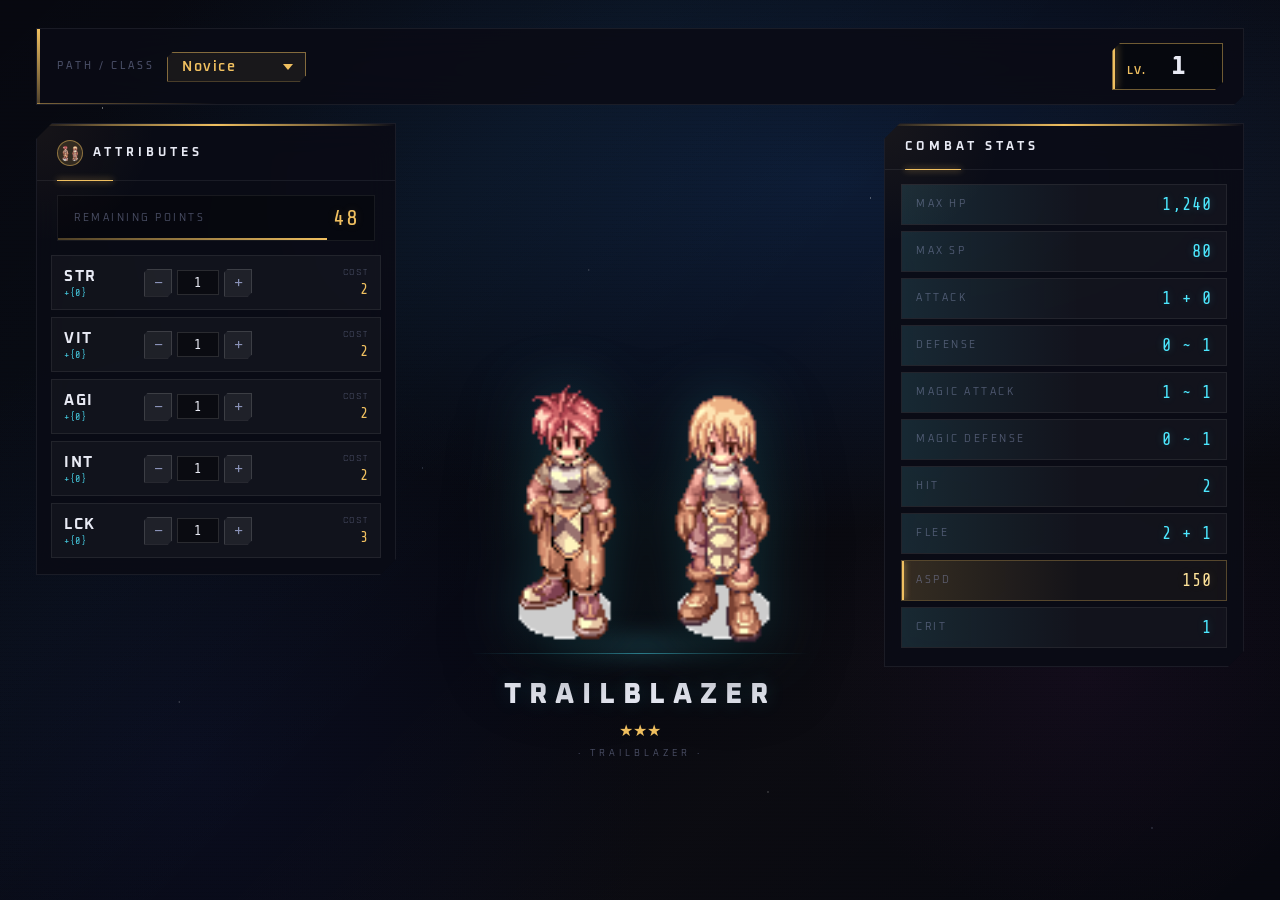
==== Frontend/index.html @ 7634be79 "Modify: improved design" ====
﻿<!DOCTYPE html>
<html lang="en">
<head>
    <meta charset="UTF-8">
    <meta name="viewport" content="width=device-width, initial-scale=1.0">
    <link rel="stylesheet" href="css/index.css">
    <script src="js/index.js"></script>
    <script src="js/bridge.js"></script>
    <script src="js/classSelect.js" defer></script>
    <title>Stat Calculator</title>
    <link rel="preconnect" href="https://fonts.googleapis.com">
    <link href="https://fonts.googleapis.com/css2?family=Oxanium:wght@300;400;500;600;700;800&family=Rajdhani:wght@400;500;600;700&family=Share+Tech+Mono&display=swap" rel="stylesheet">
</head>
<body>
    <div class="hsr-bg"></div>
    <div class="hsr-overlay"></div>
    <div class="app-container">

        <header class="hsr-header">
            <div class="job-info">
                <span class="label">PATH / CLASS</span>
                <select class="hsr-select">
                    <option>Novice</option>
                    <option>Swordsman</option>
                    <option>Magician</option>
                    <option>Archer</option>
                    <option>Acolyte</option>
                    <option>Merchant</option>
                    <option>Thief</option>
                </select>
            </div>
            <div class="level-badge">
                <span class="lv-text">Lv.</span>
                <input type="number" value="1" min="1" max="99" data-stat-input="BASELV" class="hsr-lv-input">
            </div>
        </header>

        <main class="content-grid">

            <section class="hsr-card attribute-panel">
                <div class="hsr-panel-header">
                    <img src="img/Novice.png" class="hsr-icon" />
                    <h3>Attributes</h3>
                </div>
                <div class="points-display">
                    <label>Remaining Points</label>
                    <span data-display="StatusPoints">48</span>
                </div>
                <div class="hsr-stat-list">
                    <div class="hsr-stat-row">
                        <div class="stat-info">
                            <span class="name">STR</span>
                            <span class="bonus" data-stat-bonus="STR">+{0}</span>
                        </div>
                        <div class="hsr-input-wrapper">
                            <button class="hsr-btn btn-minus" data-type="minus" data-stat="STR">−</button>
                            <input type="number" value="1" data-stat-input="STR">
                            <button class="hsr-btn btn-plus" data-type="plus"  data-stat="STR">+</button>
                        </div>
                        <div class="cost-tag">Cost <span data-display="NextStrCost">2</span></div>
                    </div>
                    <div class="hsr-stat-row">
                        <div class="stat-info">
                            <span class="name">VIT</span>
                            <span class="bonus" data-stat-bonus="DEF">+{0}</span>
                        </div>
                        <div class="hsr-input-wrapper">
                            <button class="hsr-btn btn-minus" data-type="minus" data-stat="VIT">−</button>
                            <input type="number" value="1" data-stat-input="VIT">
                            <button class="hsr-btn btn-plus" data-type="plus" data-stat="VIT">+</button>
                        </div>
                        <div class="cost-tag">Cost <span data-display="NextVitCost">2</span></div>
                    </div>
                    <div class="hsr-stat-row">
                        <div class="stat-info">
                            <span class="name">AGI</span>
                            <span class="bonus" data-stat-bonus="AGI">+{0}</span>
                        </div>
                        <div class="hsr-input-wrapper">
                            <button class="hsr-btn btn-minus" data-type="minus" data-stat="AGI">−</button>
                            <input type="number" value="1" data-stat-input="AGI">
                            <button class="hsr-btn btn-plus" data-type="plus" data-stat="AGI">+</button>
                        </div>
                        <div class="cost-tag">Cost <span data-display="NextAgiCost">2</span></div>
                    </div>
                    <div class="hsr-stat-row">
                        <div class="stat-info">
                            <span class="name">INT</span>
                            <span class="bonus" data-stat-bonus="INT">+{0}</span>
                        </div>
                        <div class="hsr-input-wrapper">
                            <button class="hsr-btn btn-minus" data-type="minus" data-stat="INT">−</button>
                            <input type="number" value="1" data-stat-input="INT">
                            <button class="hsr-btn btn-plus" data-type="plus" data-stat="INT">+</button>
                        </div>
                        <div class="cost-tag">Cost <span data-display="NextIntCost">2</span></div>
                    </div>
                    <div class="hsr-stat-row">
                        <div class="stat-info">
                            <span class="name">LCK</span>
                            <span class="bonus" data-stat-bonus="LCK">+{0}</span>
                        </div>
                        <div class="hsr-input-wrapper">
                            <button class="hsr-btn btn-minus" data-type="minus" data-stat="LUK">−</button>
                            <input type="number" value="1" data-stat-input="LUK">
                            <button class="hsr-btn btn-plus" data-type="plus" data-stat="LUK">+</button>
                        </div>
                        <div class="cost-tag">Cost <span data-display="NextLukCost">3</span></div>
                    </div>
                </div>
            </section>

            <section class="character-preview">
                <div class="sprite-container">
                    <img src="img/Novice.png" alt="Character Sprite" class="hsr-sprite">
                </div>
                <div class="character-name-plate">
                    <h2>Novice</h2>
                    <div class="rarity-stars">★★★</div>
                </div>
            </section>

            <section class="hsr-card stats-panel">
                <div class="hsr-panel-header">
                    <h3>Combat Stats</h3>
                </div>
                <div class="hsr-results-list">
                    <div class="hsr-res-item">
                        <span class="res-label">Max HP</span>
                        <span class="res-value" data-display="MaxHp">1,240</span>
                    </div>
                    <div class="hsr-res-item">
                        <span class="res-label">Max Sp</span>
                        <span class="res-value" data-display="MaxSp">80</span>
                    </div>
                    <div class="hsr-res-item">
                        <span class="res-label">Attack</span>
                        <span class="res-value" data-display="Atk">1 + 0</span>
                    </div>
                    <div class="hsr-res-item">
                        <span class="res-label">Defense</span>
                        <span class="res-value" data-display="Def">0 ~ 1</span>
                    </div>
                    <div class="hsr-res-item">
                        <span class="res-label">Magic Attack</span>
                        <span class="res-value" data-display="Matk">1 ~ 1</span>
                    </div>
                    <div class="hsr-res-item">
                        <span class="res-label">Magic Defense</span>
                        <span class="res-value" data-display="Mdef">0 ~ 1</span>
                    </div>
                    <div class="hsr-res-item">
                        <span class="res-label">Hit</span>
                        <span class="res-value" data-display="Hit">2</span>
                    </div>
                    <div class="hsr-res-item">
                        <span class="res-label">Flee</span>
                        <span class="res-value" data-display="Flee">2 + 1</span>
                    </div>
                    <div class="hsr-res-item highlight">
                        <span class="res-label">ASPD</span>
                        <span class="res-value" data-display="Aspd">150</span>
                    </div>
                    <div class="hsr-res-item">
                        <span class="res-label">CRIT</span>
                        <span class="res-value" data-display="Crit">1</span>
                    </div>
                </div>
            </section>

        </main>
    </div>

</body>
<!--<body>
    <div class="app-container">
        <header class="config-bar card">
            <div class="input-item">
                <label>Job</label>
                <select><option>Novice</option></select>
            </div>
            <div class="input-item">
                <label>Base Lv</label>
                <input type="number" value="1" class="small-input">
            </div>
            <div class="input-item">
                <label>Job Lv</label>
                <input type="number" value="1" class="small-input">
            </div>
            <div class="status-pill">Weight: 2030</div>
        </header>

        <main class="content-grid">
            <section class="card stat-section">
                <div class="section-header">
                    <h3>Attributes</h3>
                    <span class="points-remaining">Status Points: <strong data-display="StatusPoints">48</strong></span>
                </div>

                <div class="stat-list">
                    <div class="stat-control-row" data-stat-container="STR">
                        <div class="stat-label">
                            <span class="stat-name">STR</span>
                            <span class="job-bonus" data-stat-bonus="STR">+{0}</span>
                        </div>
                        <div class="stat-input-group">
                            <button class="btn-minus" data-type="minus" data-stat="STR">-</button>
                            <input type="number" value="1" data-stat-input="STR">
                            <button class="btn-plus" data-type="plus" data-stat="STR">+</button>
                        </div>
                        <div class="stat-cost">
                            <small>Next Cost</small>
                            <span data-stat-cost="STR" data-display="NextStrCost">2</span>
                        </div>
                    </div>
                </div>
                <div class="stat-list">
                    <div class="stat-control-row" data-stat-container="AGI">
                        <div class="stat-label">
                            <span class="stat-name">AGI</span>
                            <span class="job-bonus" data-stat-bonus="AGI">+{0}</span>
                        </div>
                        <div class="stat-input-group">
                            <button class="btn-minus" data-type="minus" data-stat="AGI">-</button>
                            <input type="number" value="1" data-stat-input="AGI">
                            <button class="btn-plus" data-type="plus" data-stat="AGI">+</button>
                        </div>
                        <div class="stat-cost">
                            <small>Next Cost</small>
                            <span data-stat-cost="AGI" data-display="NextAgiCost">2</span>
                        </div>
                    </div>
                </div>
                <div class="stat-list">
                    <div class="stat-control-row" data-stat-container="VIT">
                        <div class="stat-label">
                            <span class="stat-name">VIT</span>
                            <span class="job-bonus" data-stat-bonus="VIT">+{0}</span>
                        </div>
                        <div class="stat-input-group">
                            <button class="btn-minus" data-type="minus" data-stat="VIT">-</button>
                            <input type="number" value="1" data-stat-input="VIT">
                            <button class="btn-plus" data-type="plus" data-stat="VIT">+</button>
                        </div>
                        <div class="stat-cost">
                            <small>Next Cost</small>
                            <span data-stat-cost="VIT" data-display="NextVitCost">2</span>
                        </div>
                    </div>
                </div>
                <div class="stat-list">
                    <div class="stat-control-row" data-stat-container="INT">
                        <div class="stat-label">
                            <span class="stat-name">INT</span>
                            <span class="job-bonus" data-stat-bonus="INT">+{0}</span>
                        </div>
                        <div class="stat-input-group">
                            <button class="btn-minus" data-type="minus" data-stat="INT">-</button>
                            <input type="number" value="1" data-stat-input="INT">
                            <button class="btn-plus" data-type="plus" data-stat="INT">+</button>
                        </div>
                        <div class="stat-cost">
                            <small>Next Cost</small>
                            <span data-stat-cost="INT" data-display="NextIntCost">2</span>
                        </div>
                    </div>
                </div>
                <div class="stat-list">
                    <div class="stat-control-row" data-stat-container="DEX">
                        <div class="stat-label">
                            <span class="stat-name">DEX</span>
                            <span class="job-bonus" data-stat-bonus="DEX">+{0}</span>
                        </div>
                        <div class="stat-input-group">
                            <button class="btn-minus" data-type="minus" data-stat="DEX">-</button>
                            <input type="number" value="1" data-stat-input="DEX">
                            <button class="btn-plus" data-type="plus" data-stat="DEX">+</button>
                        </div>
                        <div class="stat-cost">
                            <small>Next Cost</small>
                            <span data-stat-cost="DEX" data-display="NextDexCost">2</span>
                        </div>
                    </div>
                </div>
                <div class="stat-list">
                    <div class="stat-control-row" data-stat-container="LUK">
                        <div class="stat-label">
                            <span class="stat-name">LUK</span>
                            <span class="job-bonus" data-stat-bonus="LUK">+{0}</span>
                        </div>
                        <div class="stat-input-group">
                            <button class="btn-minus" data-type="minus" data-stat="LUK">-</button>
                            <input type="number" value="1" data-stat-input="LUK">
                            <button class="btn-plus" data-type="plus" data-stat="LUK">+</button>
                        </div>
                        <div class="stat-cost">
                            <small>Next Cost</small>
                            <span data-stat-cost="LUK" data-display="NextLukCost">2</span>
                        </div>
                    </div>
                </div>
            </section>-->
<!--<section class="card">
    <h3>Buffs & Items</h3>
    <div class="buff-grid">
        <div class="input-group">
            <label>Blessing</label>
            <select><option>Level 10</option></select>
        </div>
        <div class="input-group">
            <label>Increase AGI</label>
            <select><option>None</option></select>
        </div>
    </div>
</section>-->
<!--<section class="card results-section">
                <h3>Calculated Combat Stats</h3>
                <div class="results-grid">
                    <div class="result-item"><span>Hp</span><strong data-display="MaxHp">1</strong></div>
                    <div class="result-item"><span>Sp</span><strong data-display="MaxSp">100</strong></div>
                    <div class="result-item"><span>ATK</span><strong data-display="Atk">1 + 0</strong></div>
                    <div class="result-item"><span>DEF</span><strong data-display="Def">0 + 1</strong></div>
                    <div class="result-item"><span>MATK</span><strong data-display="Matk">1 ~ 1</strong></div>
                    <div class="result-item"><span>MDEF</span><strong data-display="Mdef">0 + 1</strong></div>
                    <div class="result-item"><span>HIT</span><strong data-display="Hit">2</strong></div>
                    <div class="result-item"><span>FLEE</span><strong data-display="Flee">2 + 1</strong></div>
                    <div class="result-item"><span>CRIT</span><strong data-display="Crit">1</strong></div>
                    <div class="result-item highlight"><span>ASPD</span><strong data-display="Aspd">150</strong></div>
                    <div class="result-item"><span>Cast Reduc.</span><strong data-display="CastTime">0%</strong></div>
                    <div class="result-item"><span>P. Dodge</span><strong data-display="PerfectDodge">1.0</strong></div>
                </div>
                <div class="regen-info">
                    <p data-display="HpRegen">HP Regen: 1 per 6s</p>
                    <p data-display="SpRegen">SP Regen: 1 per 8s</p>
                </div>
            </section>
        </main>
    </div>
</body>-->
</html>
---- Frontend/css/index.css ----
﻿/*:root {
    --accent: #3b82f6;
    --bg: #f8fafc;
    --card-bg: #ffffff;
    --text-dark: #1e293b;
    --text-muted: #64748b;
    --border: #e2e8f0;
}

body {
    background-color: var(--bg);
    font-family: 'Inter', system-ui, sans-serif;
    color: var(--text-dark);
    margin: 0;
    padding: 24px;
}

.content-grid {
    display: grid;
    grid-template-columns: 350px 1fr 300px;*/ /* Three columns */
    /*gap: 20px;
    margin-top: 20px;
}

.card {
    background: var(--card-bg);
    border: 1px solid var(--border);
    border-radius: 12px;
    padding: 20px;
    box-shadow: 0 1px 3px rgba(0,0,0,0.1);
}*/

/* Stat Rows */
/*.stat-control-row {
    display: grid;
    grid-template-columns: 1fr 120px 60px;
    align-items: center;
    padding: 12px 0;
    border-bottom: 1px solid var(--border);
}

.stat-name {
    font-weight: 700;
    width: 40px;
    display: inline-block;
}

.job-bonus {
    color: var(--accent);
    font-size: 0.85rem;
    font-weight: 600;
}

.stat-input-group {
    display: flex;
    align-items: center;
    background: #f1f5f9;
    border-radius: 8px;
    padding: 4px;
}

.stat-input-group input {
    width: 40px;
    text-align: center;
    border: none;
    background: transparent;
    font-weight: 700;
}

.btn-plus, .btn-minus {
    background: white;
    border: 1px solid var(--border);
    border-radius: 4px;
    width: 24px;
    height: 24px;
    cursor: pointer;
    transition: all 0.2s;
}

.btn-plus:hover {
    background: var(--accent);
    color: white;
}*/

/* Result Items */
/*.results-grid {
    display: grid;
    grid-template-columns: 1fr 1fr;
    gap: 12px;
}

.result-item {
    display: flex;
    flex-direction: column;
    padding: 10px;
    background: #f8fafc;
    border-radius: 8px;
}

.result-item span {
    font-size: 0.75rem;
    color: var(--text-muted);
    text-transform: uppercase;
}

.result-item strong {
    font-size: 1.1rem;
}

.result-item.highlight {
    background: #eff6ff;
    border: 1px solid #bfdbfe;
}*/
/* ════════════════════════════════════════════════════════════
   HSR STAT CALCULATOR — style.css
   Fonts: Oxanium (display/headings) · Rajdhani (UI) · Share Tech Mono (numbers)
   Loaded via: fonts.googleapis.com
════════════════════════════════════════════════════════════ */

/* ── DESIGN TOKENS ─────────────────────────────────────────── */
:root {
    /* Brand palette */
    --gold: #f0c060;
    --gold-bright: #ffe49a;
    --gold-dim: rgba(240, 192, 96, 0.30);
    --gold-glow: rgba(240, 192, 96, 0.15);
    --gold-border: rgba(240, 192, 96, 0.50);
    --cyan: #4de8ff;
    --cyan-glow: rgba(77, 232, 255, 0.22);
    --cyan-dim: rgba(77, 232, 255, 0.10);
    --red: #ff4a5e;
    /* Backgrounds */
    --bg-void: #070810;
    --bg-deep: #0c0e18;
    --bg-panel: rgba(10, 12, 22, 0.90);
    --bg-row: rgba(255, 255, 255, 0.032);
    --bg-row-hover: rgba(240, 192, 96, 0.045);
    /* Borders */
    --border-faint: rgba(255, 255, 255, 0.07);
    --border-mid: rgba(255, 255, 255, 0.13);
    --border-gold: rgba(240, 192, 96, 0.45);
    --border-cyan: rgba(77, 232, 255, 0.25);
    /* Text */
    --text: #e8eaf4;
    --text-mid: #8a92b8;
    --text-dim: rgba(138, 146, 184, 0.50);
    /* Typography */
    --font-display: 'Oxanium', sans-serif;
    --font-ui: 'Rajdhani', sans-serif;
    --font-mono: 'Share Tech Mono', monospace;
}


/* ── RESET ──────────────────────────────────────────────────── */
*, *::before, *::after {
    box-sizing: border-box;
    margin: 0;
    padding: 0;
}

input[type="number"]::-webkit-inner-spin-button,
input[type="number"]::-webkit-outer-spin-button {
    -webkit-appearance: none;
}

input[type="number"] {
    -moz-appearance: textfield;
}

select {
    -webkit-appearance: none;
    appearance: none;
}


/* ── BODY ───────────────────────────────────────────────────── */
body {
    background: var(--bg-void);
    color: var(--text);
    font-family: var(--font-ui);
    font-size: 15px;
    height: 100vh;
    overflow: hidden;
    letter-spacing: 0.02em;
}


/* ════════════════════════════════════════════════════════════
   BACKGROUND SYSTEM
════════════════════════════════════════════════════════════ */

/* Main space-nebula backdrop */
.hsr-bg {
    position: fixed;
    inset: 0;
    z-index: -2;
    background: radial-gradient(ellipse 90% 60% at 65% 20%, #0d1c36 0%, transparent 65%), radial-gradient(ellipse 60% 80% at 15% 85%, #0a0d1f 0%, transparent 60%), radial-gradient(ellipse 40% 50% at 85% 75%, #100a1a 0%, transparent 55%), var(--bg-void);
}

    /* Star-field: pure CSS, no JS */
    .hsr-bg::before {
        content: '';
        position: absolute;
        inset: 0;
        background-image: radial-gradient(1px 1px at 8% 12%, rgba(255,255,255,0.80) 0%, transparent 100%), radial-gradient(1px 1px at 22% 38%, rgba(255,255,255,0.55) 0%, transparent 100%), radial-gradient(1.5px 1.5px at 38% 8%, rgba(255,255,255,0.75) 0%, transparent 100%), radial-gradient(1px 1px at 54% 62%, rgba(255,255,255,0.45) 0%, transparent 100%), radial-gradient(1px 1px at 68% 22%, rgba(255,255,255,0.60) 0%, transparent 100%), radial-gradient(2px 2px at 82% 72%, rgba(255,255,255,0.50) 0%, transparent 100%), radial-gradient(1px 1px at 14% 78%, rgba(255,255,255,0.40) 0%, transparent 100%), radial-gradient(1.5px 1.5px at 91% 16%, rgba(200,215,255,0.65) 0%, transparent 100%), radial-gradient(1px 1px at 60% 88%, rgba(255,255,255,0.48) 0%, transparent 100%), radial-gradient(1px 1px at 33% 52%, rgba(200,215,255,0.35) 0%, transparent 100%), radial-gradient(1px 1px at 76% 44%, rgba(200,215,255,0.55) 0%, transparent 100%), radial-gradient(1px 1px at 4% 48%, rgba(200,215,255,0.40) 0%, transparent 100%), radial-gradient(1px 1px at 46% 30%, rgba(255,255,255,0.35) 0%, transparent 100%), radial-gradient(1.5px 1.5px at 72% 6%, rgba(255,255,255,0.60) 0%, transparent 100%), radial-gradient(1px 1px at 90% 92%, rgba(200,215,255,0.45) 0%, transparent 100%);
    }

/* Diagonal light sweep — atmospheric */
.hsr-overlay {
    position: fixed;
    inset: 0;
    z-index: -1;
    background: linear-gradient(135deg, transparent 0%, rgba(77, 232, 255, 0.025) 30%, transparent 50%, rgba(240, 192, 96, 0.018) 70%, transparent 100%);
    pointer-events: none;
}

    /* Scan-line texture overlay */
    .hsr-overlay::after {
        content: '';
        position: absolute;
        inset: 0;
        background: repeating-linear-gradient( 0deg, transparent, transparent 3px, rgba(0, 0, 0, 0.06) 3px, rgba(0, 0, 0, 0.06) 4px );
        pointer-events: none;
    }


/* ════════════════════════════════════════════════════════════
   LAYOUT
════════════════════════════════════════════════════════════ */

.app-container {
    max-width: 1400px;
    margin: 0 auto;
    padding: 28px 36px 32px;
    display: flex;
    flex-direction: column;
    gap: 18px;
    height: 100vh;
}

.content-grid {
    display: grid;
    grid-template-columns: 360px 1fr 360px;
    gap: 22px;
    align-items: start;
    flex: 1;
    min-height: 0;
}


/* ════════════════════════════════════════════════════════════
   HEADER
════════════════════════════════════════════════════════════ */

.hsr-header {
    display: flex;
    align-items: center;
    justify-content: space-between;
    padding: 14px 20px;
    background: var(--bg-panel);
    backdrop-filter: blur(18px);
    border: 1px solid var(--border-faint);
    position: relative;
    /* Angled bottom-right corner cut */
    clip-path: polygon(0 0, 100% 0, 100% calc(100% - 10px), calc(100% - 10px) 100%, 0 100%);
}

    /* Gold accent bar on left edge */
    .hsr-header::before {
        content: '';
        position: absolute;
        left: 0;
        top: 0;
        bottom: 0;
        width: 3px;
        background: linear-gradient(180deg, var(--gold) 0%, var(--gold-dim) 100%);
    }

    /* Thin gold rule along the bottom */
    .hsr-header::after {
        content: '';
        position: absolute;
        bottom: 0;
        left: 0;
        width: 180px;
        height: 1px;
        background: linear-gradient(90deg, var(--gold-border) 0%, transparent 100%);
    }

/* ── Path / Class selector ── */
.job-info {
    display: flex;
    align-items: center;
    gap: 12px;
}

    .job-info .label {
        font-family: var(--font-display);
        font-size: 10px;
        font-weight: 500;
        letter-spacing: 3px;
        color: var(--text-dim);
        text-transform: uppercase;
    }

.hsr-select {
    background: rgba(240, 192, 96, 0.07);
    border: 1px solid var(--gold-border);
    color: var(--gold);
    font-family: var(--font-display);
    font-size: 14px;
    font-weight: 600;
    letter-spacing: 1.5px;
    padding: 7px 32px 7px 14px;
    clip-path: polygon(6px 0%, 100% 0%, 100% calc(100% - 6px), calc(100% - 6px) 100%, 0 100%, 0 6px);
    /* Custom dropdown arrow */
    background-image: url("data:image/svg+xml,%3Csvg xmlns='http://www.w3.org/2000/svg' width='10' height='6'%3E%3Cpath d='M0 0l5 6 5-6z' fill='%23f0c060'/%3E%3C/svg%3E");
    background-repeat: no-repeat;
    background-position: right 12px center;
    background-size: 10px 6px;
    transition: border-color 0.2s, box-shadow 0.2s;
}

    .hsr-select:focus {
        outline: none;
        border-color: var(--gold);
        box-shadow: 0 0 0 2px var(--gold-glow), inset 0 0 12px var(--gold-glow);
    }

/* ── Level badge ── */
.level-badge {
    display: flex;
    align-items: baseline;
    gap: 5px;
    background: rgba(0, 0, 0, 0.35);
    border: 1px solid var(--border-gold);
    padding: 6px 18px 6px 14px;
    position: relative;
    clip-path: polygon(8px 0%, 100% 0%, 100% calc(100% - 8px), calc(100% - 8px) 100%, 0 100%, 0 8px);
}

    .level-badge::before {
        content: '';
        position: absolute;
        left: 0;
        top: 0;
        bottom: 0;
        width: 2px;
        background: var(--gold);
        box-shadow: 0 0 8px var(--gold);
    }

.lv-text {
    font-family: var(--font-display);
    font-size: 11px;
    font-weight: 600;
    letter-spacing: 2px;
    color: var(--gold);
    text-transform: uppercase;
}

.hsr-lv-input {
    background: none;
    border: none;
    color: var(--text);
    font-family: var(--font-display);
    font-size: 26px;
    font-weight: 700;
    width: 52px;
    text-align: center;
    outline: none;
    line-height: 1;
}


/* ════════════════════════════════════════════════════════════
   PANEL CARDS  (.hsr-card)
════════════════════════════════════════════════════════════ */

.hsr-card {
    background: var(--bg-panel);
    backdrop-filter: blur(16px);
    border: 1px solid var(--border-faint);
    padding: 0; /* padding handled by inner elements */
    position: relative;
    overflow: hidden;
    /* Diagonal corner cuts — top-right & bottom-left */
    clip-path: polygon( 16px 0%, 100% 0%, 100% calc(100% - 16px), calc(100% - 16px) 100%, 0% 100%, 0% 16px );
    /* Stagger-in animation */
    animation: panelFadeUp 0.5s ease-out both;
}

.attribute-panel {
    animation-delay: 0.05s;
}

.stats-panel {
    animation-delay: 0.10s;
}

@keyframes panelFadeUp {
    from {
        opacity: 0;
        transform: translateY(18px);
    }

    to {
        opacity: 1;
        transform: translateY(0);
    }
}

/* Gold top-border gradient */
.hsr-card::before {
    content: '';
    position: absolute;
    top: 0;
    left: 0;
    right: 0;
    height: 2px;
    background: linear-gradient(90deg, transparent 0%, var(--gold-border) 20%, var(--gold) 50%, var(--gold-border) 80%, transparent 100% );
    z-index: 2;
}

/* Subtle inner glow in top-left corner */
.hsr-card::after {
    content: '';
    position: absolute;
    top: 0;
    left: 0;
    width: 120px;
    height: 120px;
    background: radial-gradient(circle at 0% 0%, rgba(240,192,96,0.06) 0%, transparent 70%);
    pointer-events: none;
    z-index: 0;
}


/* ── Panel header ── */
.hsr-panel-header {
    display: flex;
    align-items: center;
    gap: 10px;
    padding: 16px 20px 14px;
    border-bottom: 1px solid var(--border-faint);
    position: relative;
    z-index: 1;
}

    /* Gold underline accent — only spans left portion */
    .hsr-panel-header::after {
        content: '';
        position: absolute;
        bottom: -1px;
        left: 20px;
        width: 56px;
        height: 1px;
        background: var(--gold);
        box-shadow: 0 0 6px var(--gold);
    }

.hsr-icon {
    width: 26px;
    height: 26px;
    object-fit: contain;
    border-radius: 50%;
    border: 1px solid var(--gold-border);
    padding: 2px;
    background: var(--gold-glow);
}

.hsr-panel-header h3 {
    font-family: var(--font-display);
    font-size: 12px;
    font-weight: 700;
    letter-spacing: 4px;
    color: var(--text);
    text-transform: uppercase;
}


/* ════════════════════════════════════════════════════════════
   ATTRIBUTE PANEL — left column
════════════════════════════════════════════════════════════ */

/* Remaining points display */
.points-display {
    display: flex;
    align-items: center;
    justify-content: space-between;
    margin: 14px 20px;
    padding: 10px 16px;
    background: rgba(0, 0, 0, 0.30);
    border: 1px solid var(--border-faint);
    position: relative;
    z-index: 1;
}

    /* Animated fill bar at the bottom of points-display */
    .points-display::after {
        content: '';
        position: absolute;
        bottom: 0;
        left: 0;
        height: 2px;
        width: 85%; /* JS can update this via a CSS custom property or direct style */
        background: linear-gradient(90deg, var(--gold-dim), var(--gold));
        transition: width 0.4s ease;
    }

    .points-display label {
        font-family: var(--font-display);
        font-size: 10px;
        letter-spacing: 2.5px;
        color: var(--text-dim);
        text-transform: uppercase;
        cursor: default;
    }

    .points-display span {
        font-family: var(--font-mono);
        font-size: 22px;
        color: var(--gold);
        text-shadow: 0 0 10px var(--gold-glow);
    }


/* ── Stat list ── */
.hsr-stat-list {
    padding: 0 14px 16px;
    display: flex;
    flex-direction: column;
    gap: 7px;
    position: relative;
    z-index: 1;
}

/* Individual stat row */
.hsr-stat-row {
    display: grid;
    grid-template-columns: 72px 1fr 64px;
    align-items: center;
    gap: 8px;
    padding: 9px 12px;
    background: var(--bg-row);
    border: 1px solid var(--border-faint);
    position: relative;
    overflow: hidden;
    transition: border-color 0.2s, background 0.2s;
}

    .hsr-stat-row:hover {
        border-color: var(--gold-dim);
        background: var(--bg-row-hover);
    }

    /* Animated left accent bar — hidden by default, shown on hover/active */
    .hsr-stat-row::before {
        content: '';
        position: absolute;
        left: 0;
        top: 0;
        bottom: 0;
        width: 2px;
        background: var(--gold);
        box-shadow: 0 0 6px var(--gold);
        transform: scaleY(0);
        transition: transform 0.2s ease;
        transform-origin: center;
    }

    .hsr-stat-row:hover::before {
        transform: scaleY(1);
    }

/* Stat name + bonus */
.stat-info {
    display: flex;
    flex-direction: column;
    gap: 1px;
}

    .stat-info .name {
        font-family: var(--font-display);
        font-size: 15px;
        font-weight: 700;
        letter-spacing: 1.5px;
        color: var(--text);
    }

    .stat-info .bonus {
        font-family: var(--font-mono);
        font-size: 10px;
        color: var(--cyan);
        letter-spacing: 0.5px;
        opacity: 0.85;
    }

/* +/- controls + number input */
.hsr-input-wrapper {
    display: flex;
    align-items: center;
    gap: 5px;
}

.hsr-btn {
    width: 28px;
    height: 28px;
    background: rgba(255, 255, 255, 0.06);
    border: 1px solid var(--border-mid);
    color: var(--text-mid);
    font-size: 16px;
    line-height: 1;
    display: flex;
    align-items: center;
    justify-content: center;
    cursor: pointer;
    clip-path: polygon(4px 0%, 100% 0%, 100% calc(100% - 4px), calc(100% - 4px) 100%, 0 100%, 0 4px);
    transition: all 0.15s ease;
    user-select: none;
    font-family: var(--font-display);
}

    .hsr-btn.btn-plus:hover:not(:disabled) {
        background: var(--gold-glow);
        border-color: var(--gold-border);
        color: var(--gold-bright);
        box-shadow: 0 0 8px var(--gold-glow);
    }

    .hsr-btn.btn-minus:hover:not(:disabled) {
        background: rgba(255, 74, 94, 0.12);
        border-color: rgba(255, 74, 94, 0.45);
        color: var(--red);
    }

    .hsr-btn:disabled {
        opacity: 0.20;
        cursor: not-allowed;
    }

/* Number input between the buttons */
.hsr-input-wrapper input[type="number"] {
    width: 42px;
    background: rgba(0, 0, 0, 0.40);
    border: 1px solid var(--border-mid);
    border-radius: 0;
    color: var(--text);
    font-family: var(--font-mono);
    font-size: 14px;
    text-align: center;
    padding: 4px 2px;
    outline: none;
    transition: border-color 0.2s;
}

    .hsr-input-wrapper input[type="number"]:focus {
        border-color: var(--gold-dim);
    }

/* Cost tag */
.cost-tag {
    text-align: right;
    font-size: 10px;
    letter-spacing: 1px;
    color: var(--text-dim);
    text-transform: uppercase;
    line-height: 1.4;
}

    .cost-tag span {
        display: block;
        font-family: var(--font-mono);
        font-size: 15px;
        color: var(--gold);
        letter-spacing: 0.5px;
    }


/* ════════════════════════════════════════════════════════════
   CHARACTER PREVIEW — center column
════════════════════════════════════════════════════════════ */

.character-preview {
    display: flex;
    flex-direction: column;
    align-items: center;
    justify-content: flex-end;
    height: 72vh;
    position: relative;
    padding-bottom: 12px;
}

.sprite-container {
    position: relative;
    flex: 1;
    display: flex;
    align-items: flex-end;
    justify-content: center;
    width: 100%;
}

    /* Radial platform glow beneath the sprite */
    .sprite-container::before {
        content: '';
        position: absolute;
        bottom: -8px;
        left: 50%;
        transform: translateX(-50%);
        width: 220px;
        height: 40px;
        background: radial-gradient(ellipse, var(--cyan-glow) 0%, transparent 70%);
        border-radius: 50%;
        filter: blur(10px);
    }

    /* Horizontal decorative lines emanating from platform */
    .sprite-container::after {
        content: '';
        position: absolute;
        bottom: 4px;
        left: 50%;
        transform: translateX(-50%);
        width: 340px;
        height: 1px;
        background: linear-gradient(90deg, transparent 0%, var(--border-cyan) 25%, rgba(77,232,255,0.50) 50%, var(--border-cyan) 75%, transparent 100% );
    }

.hsr-sprite {
    height: 300px;
    max-height: 100%;
    object-fit: contain;
    filter: drop-shadow(0 0 30px rgba(77, 232, 255, 0.20)) drop-shadow(0 24px 32px rgba(0, 0, 0, 0.65));
    animation: charFloat 7s ease-in-out infinite;
    position: relative;
    z-index: 1;
}

@keyframes charFloat {
    0%, 100% {
        transform: translateY(0px);
    }

    50% {
        transform: translateY(-18px);
    }
}

/* Name plate */
.character-name-plate {
    text-align: center;
    margin-top: 20px;
}

    .character-name-plate h2 {
        font-family: var(--font-display);
        font-size: 28px;
        font-weight: 800;
        letter-spacing: 8px;
        color: var(--text);
        text-transform: uppercase;
        /* Subtle glow on the name */
        text-shadow: 0 0 20px rgba(77, 232, 255, 0.15), 0 0 40px rgba(77, 232, 255, 0.08);
    }

.rarity-stars {
    display: flex;
    justify-content: center;
    gap: 4px;
    margin-top: 8px;
    font-size: 16px;
    color: var(--gold);
    /* Each star individually pulses via animation */
    animation: starShimmer 4s ease-in-out infinite;
}

@keyframes starShimmer {
    0%, 100% {
        opacity: 0.80;
        text-shadow: none;
    }

    50% {
        opacity: 1;
        text-shadow: 0 0 8px var(--gold);
    }
}

/* Flanking horizontal rules around the name */
.character-name-plate::after {
    content: '· TRAILBLAZER ·';
    display: block;
    font-family: var(--font-display);
    font-size: 9px;
    letter-spacing: 4px;
    color: var(--text-dim);
    margin-top: 6px;
    text-transform: uppercase;
}


/* ════════════════════════════════════════════════════════════
   COMBAT STATS PANEL — right column
════════════════════════════════════════════════════════════ */

.hsr-results-list {
    padding: 14px 16px 18px;
    display: flex;
    flex-direction: column;
    gap: 6px;
    position: relative;
    z-index: 1;
}

/* Individual result row */
.hsr-res-item {
    display: flex;
    align-items: center;
    justify-content: space-between;
    padding: 10px 14px;
    background: var(--bg-row);
    border: 1px solid var(--border-faint);
    position: relative;
    overflow: hidden;
    transition: border-color 0.2s;
}

.hsr-res-item:hover {
    border-color: var(--border-cyan);
}

/* Sliding fill bar behind row — width set by inline style or JS */
.hsr-res-item::before {
    content: '';
    position: absolute;
    left: 0;
    top: 0;
    bottom: 0;
    width: 55%; /* update per-stat via inline style: style="--bar:60%" + width:var(--bar) */
    background: linear-gradient(90deg, var(--cyan-dim) 0%, transparent 100%);
    pointer-events: none;
    transition: width 0.4s ease;
}

/* Highlighted row (e.g., ASPD) */
.hsr-res-item.highlight {
    border-color: var(--gold-dim);
    background: rgba(240, 192, 96, 0.04);
}

.hsr-res-item.highlight::before {
    background: linear-gradient(90deg, var(--gold-glow) 0%, transparent 100%);
}

.hsr-res-item.highlight::after {
    content: '';
    position: absolute;
    left: 0;
    top: 0;
    bottom: 0;
    width: 2px;
    background: var(--gold);
    box-shadow: 0 0 6px var(--gold);
}

/* Stat label */
.res-label {
    font-family: var(--font-display);
    font-size: 10px;
    letter-spacing: 2.5px;
    color: var(--text-dim);
    text-transform: uppercase;
    position: relative;
    z-index: 1;
}

/* Stat value */
.res-value {
    font-family: var(--font-mono);
    font-size: 17px;
    color: var(--cyan);
    text-shadow: 0 0 8px var(--cyan-glow);
    position: relative;
    z-index: 1;
    letter-spacing: 1px;
}

.hsr-res-item.highlight .res-value {
    color: var(--gold-bright);
    text-shadow: 0 0 10px var(--gold-glow);
}
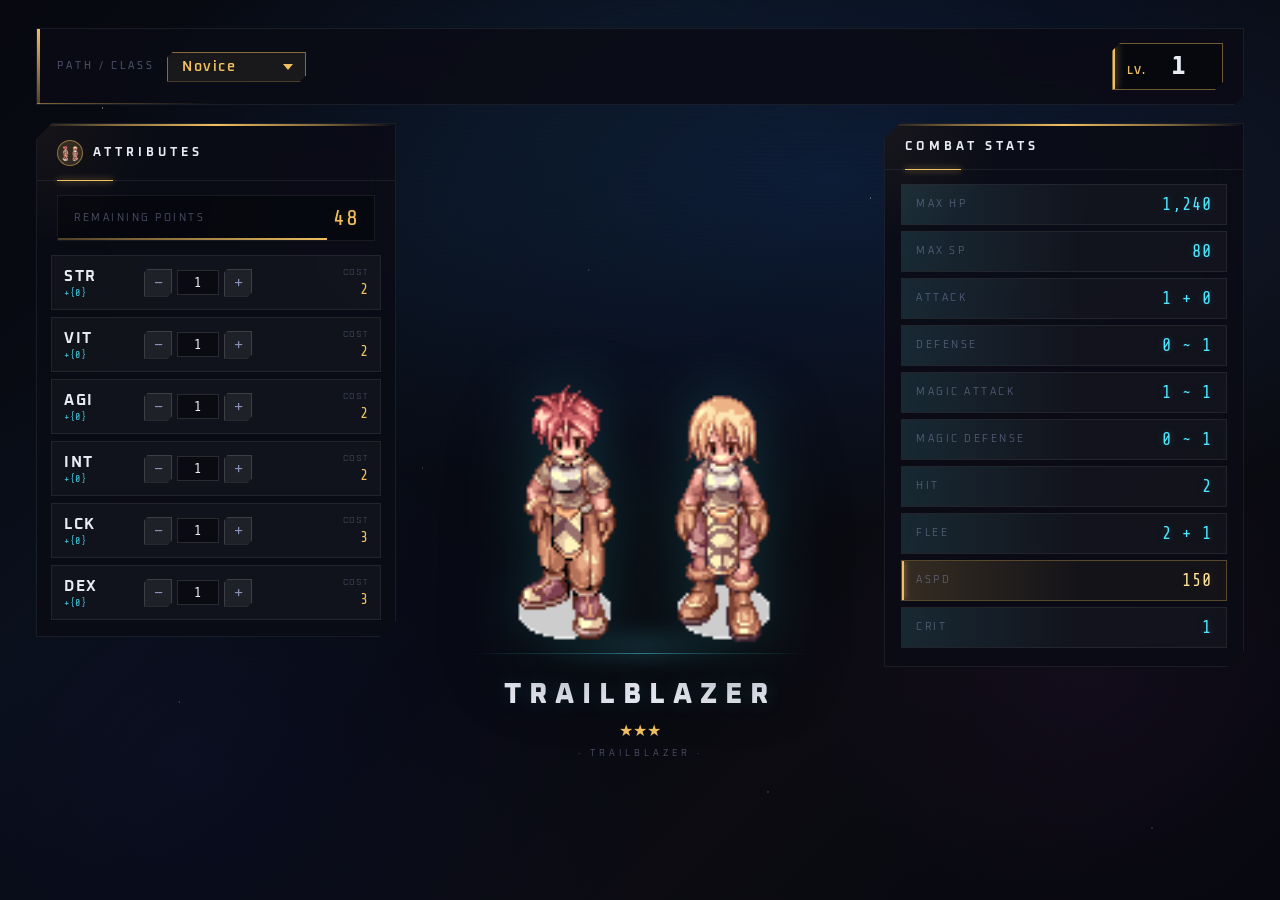
==== commit ec1ab7e3: "modify: Stat calculation" ====
--- a/Frontend/index.html
+++ b/Frontend/index.html
@@ -55,7 +55,7 @@
                         <div class="hsr-input-wrapper">
                             <button class="hsr-btn btn-minus" data-type="minus" data-stat="STR">−</button>
                             <input type="number" value="1" data-stat-input="STR">
-                            <button class="hsr-btn btn-plus" data-type="plus"  data-stat="STR">+</button>
+                            <button class="hsr-btn btn-plus" data-type="plus" data-stat="STR">+</button>
                         </div>
                         <div class="cost-tag">Cost <span data-display="NextStrCost">2</span></div>
                     </div>
@@ -106,6 +106,18 @@
                             <button class="hsr-btn btn-plus" data-type="plus" data-stat="LUK">+</button>
                         </div>
                         <div class="cost-tag">Cost <span data-display="NextLukCost">3</span></div>
+                    </div>
+                    <div class="hsr-stat-row">
+                        <div class="stat-info">
+                            <span class="name">DEX</span>
+                            <span class="bonus" data-stat-bonus="DEX">+{0}</span>
+                        </div>
+                        <div class="hsr-input-wrapper">
+                            <button class="hsr-btn btn-minus" data-type="minus" data-stat="DEX">−</button>
+                            <input type="number" value="1" data-stat-input="DEX">
+                            <button class="hsr-btn btn-plus" data-type="plus" data-stat="DEX">+</button>
+                        </div>
+                        <div class="cost-tag">Cost <span data-display="NextDexCost">3</span></div>
                     </div>
                 </div>
             </section>
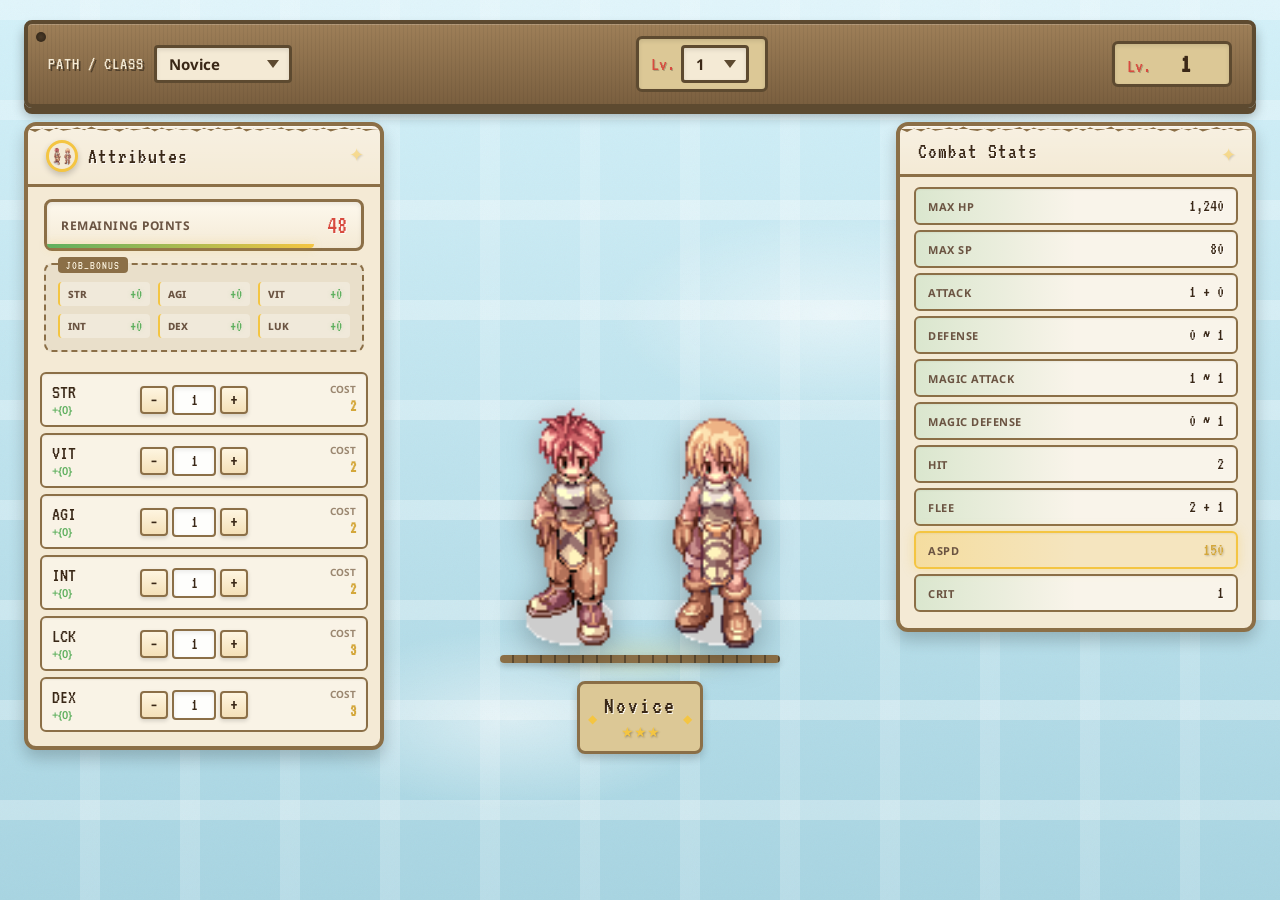
==== commit 2125c146: "Add: Job Bonus System" ====
--- a/Frontend/index.html
+++ b/Frontend/index.html
@@ -29,6 +29,10 @@
                     <option>Thief</option>
                 </select>
             </div>
+            <div class="job-level-badge">
+                <span class="lv-text">Lv.</span>
+                <select class="hsr-select" data-stat-input="JOBLV"></select>
+            </div>
             <div class="level-badge">
                 <span class="lv-text">Lv.</span>
                 <input type="number" value="1" min="1" max="99" data-stat-input="BASELV" class="hsr-lv-input">
@@ -46,6 +50,19 @@
                     <label>Remaining Points</label>
                     <span data-display="StatusPoints">48</span>
                 </div>
+
+                <div class="job-bonus-display">
+                    <div class="bonus-tag">JOB_BONUS</div>
+                    <div class="bonus-grid">
+                        <div class="bonus-node"><span class="b-label">STR</span><span class="b-val" data-display="BonusStr">+0</span></div>
+                        <div class="bonus-node"><span class="b-label">AGI</span><span class="b-val" data-display="BonusAgi">+0</span></div>
+                        <div class="bonus-node"><span class="b-label">VIT</span><span class="b-val" data-display="BonusVit">+0</span></div>
+                        <div class="bonus-node"><span class="b-label">INT</span><span class="b-val" data-display="BonusInt">+0</span></div>
+                        <div class="bonus-node"><span class="b-label">DEX</span><span class="b-val" data-display="BonusDex">+0</span></div>
+                        <div class="bonus-node"><span class="b-label">LUK</span><span class="b-val" data-display="BonusLuk">+0</span></div>
+                    </div>
+                </div>
+
                 <div class="hsr-stat-list">
                     <div class="hsr-stat-row">
                         <div class="stat-info">
@@ -184,169 +201,4 @@
     </div>
 
 </body>
-<!--<body>
-    <div class="app-container">
-        <header class="config-bar card">
-            <div class="input-item">
-                <label>Job</label>
-                <select><option>Novice</option></select>
-            </div>
-            <div class="input-item">
-                <label>Base Lv</label>
-                <input type="number" value="1" class="small-input">
-            </div>
-            <div class="input-item">
-                <label>Job Lv</label>
-                <input type="number" value="1" class="small-input">
-            </div>
-            <div class="status-pill">Weight: 2030</div>
-        </header>
-
-        <main class="content-grid">
-            <section class="card stat-section">
-                <div class="section-header">
-                    <h3>Attributes</h3>
-                    <span class="points-remaining">Status Points: <strong data-display="StatusPoints">48</strong></span>
-                </div>
-
-                <div class="stat-list">
-                    <div class="stat-control-row" data-stat-container="STR">
-                        <div class="stat-label">
-                            <span class="stat-name">STR</span>
-                            <span class="job-bonus" data-stat-bonus="STR">+{0}</span>
-                        </div>
-                        <div class="stat-input-group">
-                            <button class="btn-minus" data-type="minus" data-stat="STR">-</button>
-                            <input type="number" value="1" data-stat-input="STR">
-                            <button class="btn-plus" data-type="plus" data-stat="STR">+</button>
-                        </div>
-                        <div class="stat-cost">
-                            <small>Next Cost</small>
-                            <span data-stat-cost="STR" data-display="NextStrCost">2</span>
-                        </div>
-                    </div>
-                </div>
-                <div class="stat-list">
-                    <div class="stat-control-row" data-stat-container="AGI">
-                        <div class="stat-label">
-                            <span class="stat-name">AGI</span>
-                            <span class="job-bonus" data-stat-bonus="AGI">+{0}</span>
-                        </div>
-                        <div class="stat-input-group">
-                            <button class="btn-minus" data-type="minus" data-stat="AGI">-</button>
-                            <input type="number" value="1" data-stat-input="AGI">
-                            <button class="btn-plus" data-type="plus" data-stat="AGI">+</button>
-                        </div>
-                        <div class="stat-cost">
-                            <small>Next Cost</small>
-                            <span data-stat-cost="AGI" data-display="NextAgiCost">2</span>
-                        </div>
-                    </div>
-                </div>
-                <div class="stat-list">
-                    <div class="stat-control-row" data-stat-container="VIT">
-                        <div class="stat-label">
-                            <span class="stat-name">VIT</span>
-                            <span class="job-bonus" data-stat-bonus="VIT">+{0}</span>
-                        </div>
-                        <div class="stat-input-group">
-                            <button class="btn-minus" data-type="minus" data-stat="VIT">-</button>
-                            <input type="number" value="1" data-stat-input="VIT">
-                            <button class="btn-plus" data-type="plus" data-stat="VIT">+</button>
-                        </div>
-                        <div class="stat-cost">
-                            <small>Next Cost</small>
-                            <span data-stat-cost="VIT" data-display="NextVitCost">2</span>
-                        </div>
-                    </div>
-                </div>
-                <div class="stat-list">
-                    <div class="stat-control-row" data-stat-container="INT">
-                        <div class="stat-label">
-                            <span class="stat-name">INT</span>
-                            <span class="job-bonus" data-stat-bonus="INT">+{0}</span>
-                        </div>
-                        <div class="stat-input-group">
-                            <button class="btn-minus" data-type="minus" data-stat="INT">-</button>
-                            <input type="number" value="1" data-stat-input="INT">
-                            <button class="btn-plus" data-type="plus" data-stat="INT">+</button>
-                        </div>
-                        <div class="stat-cost">
-                            <small>Next Cost</small>
-                            <span data-stat-cost="INT" data-display="NextIntCost">2</span>
-                        </div>
-                    </div>
-                </div>
-                <div class="stat-list">
-                    <div class="stat-control-row" data-stat-container="DEX">
-                        <div class="stat-label">
-                            <span class="stat-name">DEX</span>
-                            <span class="job-bonus" data-stat-bonus="DEX">+{0}</span>
-                        </div>
-                        <div class="stat-input-group">
-                            <button class="btn-minus" data-type="minus" data-stat="DEX">-</button>
-                            <input type="number" value="1" data-stat-input="DEX">
-                            <button class="btn-plus" data-type="plus" data-stat="DEX">+</button>
-                        </div>
-                        <div class="stat-cost">
-                            <small>Next Cost</small>
-                            <span data-stat-cost="DEX" data-display="NextDexCost">2</span>
-                        </div>
-                    </div>
-                </div>
-                <div class="stat-list">
-                    <div class="stat-control-row" data-stat-container="LUK">
-                        <div class="stat-label">
-                            <span class="stat-name">LUK</span>
-                            <span class="job-bonus" data-stat-bonus="LUK">+{0}</span>
-                        </div>
-                        <div class="stat-input-group">
-                            <button class="btn-minus" data-type="minus" data-stat="LUK">-</button>
-                            <input type="number" value="1" data-stat-input="LUK">
-                            <button class="btn-plus" data-type="plus" data-stat="LUK">+</button>
-                        </div>
-                        <div class="stat-cost">
-                            <small>Next Cost</small>
-                            <span data-stat-cost="LUK" data-display="NextLukCost">2</span>
-                        </div>
-                    </div>
-                </div>
-            </section>-->
-<!--<section class="card">
-    <h3>Buffs & Items</h3>
-    <div class="buff-grid">
-        <div class="input-group">
-            <label>Blessing</label>
-            <select><option>Level 10</option></select>
-        </div>
-        <div class="input-group">
-            <label>Increase AGI</label>
-            <select><option>None</option></select>
-        </div>
-    </div>
-</section>-->
-<!--<section class="card results-section">
-                <h3>Calculated Combat Stats</h3>
-                <div class="results-grid">
-                    <div class="result-item"><span>Hp</span><strong data-display="MaxHp">1</strong></div>
-                    <div class="result-item"><span>Sp</span><strong data-display="MaxSp">100</strong></div>
-                    <div class="result-item"><span>ATK</span><strong data-display="Atk">1 + 0</strong></div>
-                    <div class="result-item"><span>DEF</span><strong data-display="Def">0 + 1</strong></div>
-                    <div class="result-item"><span>MATK</span><strong data-display="Matk">1 ~ 1</strong></div>
-                    <div class="result-item"><span>MDEF</span><strong data-display="Mdef">0 + 1</strong></div>
-                    <div class="result-item"><span>HIT</span><strong data-display="Hit">2</strong></div>
-                    <div class="result-item"><span>FLEE</span><strong data-display="Flee">2 + 1</strong></div>
-                    <div class="result-item"><span>CRIT</span><strong data-display="Crit">1</strong></div>
-                    <div class="result-item highlight"><span>ASPD</span><strong data-display="Aspd">150</strong></div>
-                    <div class="result-item"><span>Cast Reduc.</span><strong data-display="CastTime">0%</strong></div>
-                    <div class="result-item"><span>P. Dodge</span><strong data-display="PerfectDodge">1.0</strong></div>
-                </div>
-                <div class="regen-info">
-                    <p data-display="HpRegen">HP Regen: 1 per 6s</p>
-                    <p data-display="SpRegen">SP Regen: 1 per 8s</p>
-                </div>
-            </section>
-        </main>
-    </div>
-</body>-->
 </html>
--- a/Frontend/css/index.css
+++ b/Frontend/css/index.css
@@ -1,157 +1,43 @@
-﻿/*:root {
-    --accent: #3b82f6;
-    --bg: #f8fafc;
-    --card-bg: #ffffff;
-    --text-dark: #1e293b;
-    --text-muted: #64748b;
-    --border: #e2e8f0;
-}
-
-body {
-    background-color: var(--bg);
-    font-family: 'Inter', system-ui, sans-serif;
-    color: var(--text-dark);
-    margin: 0;
-    padding: 24px;
-}
-
-.content-grid {
-    display: grid;
-    grid-template-columns: 350px 1fr 300px;*/ /* Three columns */
-    /*gap: 20px;
-    margin-top: 20px;
-}
-
-.card {
-    background: var(--card-bg);
-    border: 1px solid var(--border);
-    border-radius: 12px;
-    padding: 20px;
-    box-shadow: 0 1px 3px rgba(0,0,0,0.1);
-}*/
-
-/* Stat Rows */
-/*.stat-control-row {
-    display: grid;
-    grid-template-columns: 1fr 120px 60px;
-    align-items: center;
-    padding: 12px 0;
-    border-bottom: 1px solid var(--border);
-}
-
-.stat-name {
-    font-weight: 700;
-    width: 40px;
-    display: inline-block;
-}
-
-.job-bonus {
-    color: var(--accent);
-    font-size: 0.85rem;
-    font-weight: 600;
-}
-
-.stat-input-group {
-    display: flex;
-    align-items: center;
-    background: #f1f5f9;
-    border-radius: 8px;
-    padding: 4px;
-}
-
-.stat-input-group input {
-    width: 40px;
-    text-align: center;
-    border: none;
-    background: transparent;
-    font-weight: 700;
-}
-
-.btn-plus, .btn-minus {
-    background: white;
-    border: 1px solid var(--border);
-    border-radius: 4px;
-    width: 24px;
-    height: 24px;
-    cursor: pointer;
-    transition: all 0.2s;
-}
-
-.btn-plus:hover {
-    background: var(--accent);
-    color: white;
-}*/
-
-/* Result Items */
-/*.results-grid {
-    display: grid;
-    grid-template-columns: 1fr 1fr;
-    gap: 12px;
-}
-
-.result-item {
-    display: flex;
-    flex-direction: column;
-    padding: 10px;
-    background: #f8fafc;
-    border-radius: 8px;
-}
-
-.result-item span {
-    font-size: 0.75rem;
-    color: var(--text-muted);
-    text-transform: uppercase;
-}
-
-.result-item strong {
-    font-size: 1.1rem;
-}
-
-.result-item.highlight {
-    background: #eff6ff;
-    border: 1px solid #bfdbfe;
-}*/
-/* ════════════════════════════════════════════════════════════
-   HSR STAT CALCULATOR — style.css
-   Fonts: Oxanium (display/headings) · Rajdhani (UI) · Share Tech Mono (numbers)
-   Loaded via: fonts.googleapis.com
-════════════════════════════════════════════════════════════ */
-
-/* ── DESIGN TOKENS ─────────────────────────────────────────── */
+﻿
+/* ═══════════════════════════════════════════════════════════════════
+   RAGNAROK ONLINE STAT CALCULATOR — CSS
+   Design Direction: Whimsical Fantasy MMORPG · Modern Nostalgia
+   Typography: VT323 (pixelated terminal) · Press Start 2P (8-bit accent)
+              · Noto Sans (readable body for modern polish)
+═══════════════════════════════════════════════════════════════════ */
+
+@import url('https://fonts.googleapis.com/css2?family=VT323&family=Press+Start+2P&family=Noto+Sans:wght@400;600;700&display=swap');
+
+/* ── DESIGN TOKENS ────────────────────────────────────────────────── */
 :root {
-    /* Brand palette */
-    --gold: #f0c060;
-    --gold-bright: #ffe49a;
-    --gold-dim: rgba(240, 192, 96, 0.30);
-    --gold-glow: rgba(240, 192, 96, 0.15);
-    --gold-border: rgba(240, 192, 96, 0.50);
-    --cyan: #4de8ff;
-    --cyan-glow: rgba(77, 232, 255, 0.22);
-    --cyan-dim: rgba(77, 232, 255, 0.10);
-    --red: #ff4a5e;
-    /* Backgrounds */
-    --bg-void: #070810;
-    --bg-deep: #0c0e18;
-    --bg-panel: rgba(10, 12, 22, 0.90);
-    --bg-row: rgba(255, 255, 255, 0.032);
-    --bg-row-hover: rgba(240, 192, 96, 0.045);
-    /* Borders */
-    --border-faint: rgba(255, 255, 255, 0.07);
-    --border-mid: rgba(255, 255, 255, 0.13);
-    --border-gold: rgba(240, 192, 96, 0.45);
-    --border-cyan: rgba(77, 232, 255, 0.25);
-    /* Text */
-    --text: #e8eaf4;
-    --text-mid: #8a92b8;
-    --text-dim: rgba(138, 146, 184, 0.50);
+    /* RO Palette — warm fantasy tones */
+    --ro-cream: #f4ead5;
+    --ro-parchment: #dcc896;
+    --ro-wood: #8b6f47;
+    --ro-wood-dark: #5d4a30;
+    --ro-gold: #f4c542;
+    --ro-gold-dim: #d4a73a;
+    --ro-ruby: #d84a3f;
+    --ro-emerald: #5fb05f;
+    --ro-sky: #5fa8d3;
+    --ro-lavender: #b08ec4;
+    --ro-shadow: rgba(45, 30, 15, 0.25);
+    --ro-glow: rgba(244, 197, 66, 0.35);
+    /* UI structure */
+    --bg-world: #c4e8f4; /* Soft sky blue background */
+    --bg-panel: var(--ro-cream);
+    --border-main: var(--ro-wood);
+    --border-accent: var(--ro-gold);
+    --text-primary: #3a2817;
+    --text-secondary: #6b5442;
+    --text-muted: #9b8770;
     /* Typography */
-    --font-display: 'Oxanium', sans-serif;
-    --font-ui: 'Rajdhani', sans-serif;
-    --font-mono: 'Share Tech Mono', monospace;
-}
-
-
-/* ── RESET ──────────────────────────────────────────────────── */
+    --font-pixel: 'VT323', monospace;
+    --font-retro: 'Press Start 2P', cursive;
+    --font-body: 'Noto Sans', sans-serif;
+}
+
+/* ── RESET ────────────────────────────────────────────────────────── */
 *, *::before, *::after {
     box-sizing: border-box;
     margin: 0;
@@ -172,222 +58,190 @@
     appearance: none;
 }
 
-
-/* ── BODY ───────────────────────────────────────────────────── */
+/* ── BODY & WORLD ─────────────────────────────────────────────────── */
 body {
-    background: var(--bg-void);
-    color: var(--text);
-    font-family: var(--font-ui);
+    background:
+    /* Tiled cloud pattern */
+    repeating-linear-gradient( 0deg, transparent, transparent 80px, rgba(255, 255, 255, 0.3) 80px, rgba(255, 255, 255, 0.3) 100px ), repeating-linear-gradient( 90deg, transparent, transparent 80px, rgba(255, 255, 255, 0.2) 80px, rgba(255, 255, 255, 0.2) 100px ), linear-gradient(180deg, #d4f1f9 0%, #a8d5e2 100%);
+    color: var(--text-primary);
+    font-family: var(--font-body);
     font-size: 15px;
     height: 100vh;
     overflow: hidden;
-    letter-spacing: 0.02em;
-}
-
-
-/* ════════════════════════════════════════════════════════════
-   BACKGROUND SYSTEM
-════════════════════════════════════════════════════════════ */
-
-/* Main space-nebula backdrop */
+    position: relative;
+}
+
+/* Animated floating clouds */
 .hsr-bg {
     position: fixed;
     inset: 0;
     z-index: -2;
-    background: radial-gradient(ellipse 90% 60% at 65% 20%, #0d1c36 0%, transparent 65%), radial-gradient(ellipse 60% 80% at 15% 85%, #0a0d1f 0%, transparent 60%), radial-gradient(ellipse 40% 50% at 85% 75%, #100a1a 0%, transparent 55%), var(--bg-void);
-}
-
-    /* Star-field: pure CSS, no JS */
-    .hsr-bg::before {
-        content: '';
-        position: absolute;
-        inset: 0;
-        background-image: radial-gradient(1px 1px at 8% 12%, rgba(255,255,255,0.80) 0%, transparent 100%), radial-gradient(1px 1px at 22% 38%, rgba(255,255,255,0.55) 0%, transparent 100%), radial-gradient(1.5px 1.5px at 38% 8%, rgba(255,255,255,0.75) 0%, transparent 100%), radial-gradient(1px 1px at 54% 62%, rgba(255,255,255,0.45) 0%, transparent 100%), radial-gradient(1px 1px at 68% 22%, rgba(255,255,255,0.60) 0%, transparent 100%), radial-gradient(2px 2px at 82% 72%, rgba(255,255,255,0.50) 0%, transparent 100%), radial-gradient(1px 1px at 14% 78%, rgba(255,255,255,0.40) 0%, transparent 100%), radial-gradient(1.5px 1.5px at 91% 16%, rgba(200,215,255,0.65) 0%, transparent 100%), radial-gradient(1px 1px at 60% 88%, rgba(255,255,255,0.48) 0%, transparent 100%), radial-gradient(1px 1px at 33% 52%, rgba(200,215,255,0.35) 0%, transparent 100%), radial-gradient(1px 1px at 76% 44%, rgba(200,215,255,0.55) 0%, transparent 100%), radial-gradient(1px 1px at 4% 48%, rgba(200,215,255,0.40) 0%, transparent 100%), radial-gradient(1px 1px at 46% 30%, rgba(255,255,255,0.35) 0%, transparent 100%), radial-gradient(1.5px 1.5px at 72% 6%, rgba(255,255,255,0.60) 0%, transparent 100%), radial-gradient(1px 1px at 90% 92%, rgba(200,215,255,0.45) 0%, transparent 100%);
-    }
-
-/* Diagonal light sweep — atmospheric */
+    background-image: radial-gradient(ellipse 180px 80px at 15% 20%, rgba(255,255,255,0.6), transparent), radial-gradient(ellipse 220px 100px at 65% 35%, rgba(255,255,255,0.5), transparent), radial-gradient(ellipse 160px 70px at 85% 15%, rgba(255,255,255,0.55), transparent), radial-gradient(ellipse 200px 90px at 40% 80%, rgba(255,255,255,0.5), transparent);
+    animation: cloudDrift 60s ease-in-out infinite;
+}
+
+@keyframes cloudDrift {
+    0%, 100% {
+        transform: translateX(0);
+    }
+
+    50% {
+        transform: translateX(20px);
+    }
+}
+
+/* Subtle paper texture overlay */
 .hsr-overlay {
     position: fixed;
     inset: 0;
     z-index: -1;
-    background: linear-gradient(135deg, transparent 0%, rgba(77, 232, 255, 0.025) 30%, transparent 50%, rgba(240, 192, 96, 0.018) 70%, transparent 100%);
+    background-image: url("data:image/svg+xml,%3Csvg xmlns='http://www.w3.org/2000/svg' width='400' height='400'%3E%3Cfilter id='noise'%3E%3CfeTurbulence type='fractalNoise' baseFrequency='0.9' numOctaves='4' /%3E%3C/filter%3E%3Crect width='400' height='400' filter='url(%23noise)' opacity='0.03' /%3E%3C/svg%3E");
     pointer-events: none;
 }
 
-    /* Scan-line texture overlay */
-    .hsr-overlay::after {
+/* ── LAYOUT ───────────────────────────────────────────────────────── */
+.app-container {
+    max-width: 1400px;
+    margin: 0 auto;
+    padding: 20px 24px 24px;
+    display: flex;
+    flex-direction: column;
+    gap: 14px;
+    height: 100vh;
+}
+
+.content-grid {
+    display: grid;
+    grid-template-columns: 360px 1fr 360px;
+    gap: 16px;
+    align-items: start;
+    flex: 1;
+    min-height: 0;
+}
+
+/* ── HEADER (WOODEN SIGNPOST) ─────────────────────────────────────── */
+.hsr-header {
+    display: flex;
+    align-items: center;
+    justify-content: space-between;
+    padding: 12px 20px;
+    background: linear-gradient(180deg, #9e7f58 0%, #7a5f3f 100%);
+    border: 4px solid var(--ro-wood-dark);
+    border-radius: 8px;
+    box-shadow: 0 6px 0 var(--ro-wood-dark), 0 8px 12px rgba(0,0,0,0.3), inset 0 1px 0 rgba(255,255,255,0.2);
+    position: relative;
+}
+
+    /* Wood grain texture */
+    .hsr-header::before {
         content: '';
         position: absolute;
         inset: 0;
-        background: repeating-linear-gradient( 0deg, transparent, transparent 3px, rgba(0, 0, 0, 0.06) 3px, rgba(0, 0, 0, 0.06) 4px );
+        background: repeating-linear-gradient( 90deg, transparent, transparent 3px, rgba(0,0,0,0.05) 3px, rgba(0,0,0,0.05) 4px );
+        border-radius: 4px;
         pointer-events: none;
     }
 
-
-/* ════════════════════════════════════════════════════════════
-   LAYOUT
-════════════════════════════════════════════════════════════ */
-
-.app-container {
-    max-width: 1400px;
-    margin: 0 auto;
-    padding: 28px 36px 32px;
-    display: flex;
-    flex-direction: column;
-    gap: 18px;
-    height: 100vh;
-}
-
-.content-grid {
-    display: grid;
-    grid-template-columns: 360px 1fr 360px;
-    gap: 22px;
-    align-items: start;
-    flex: 1;
-    min-height: 0;
-}
-
-
-/* ════════════════════════════════════════════════════════════
-   HEADER
-════════════════════════════════════════════════════════════ */
-
-.hsr-header {
-    display: flex;
-    align-items: center;
-    justify-content: space-between;
-    padding: 14px 20px;
-    background: var(--bg-panel);
-    backdrop-filter: blur(18px);
-    border: 1px solid var(--border-faint);
-    position: relative;
-    /* Angled bottom-right corner cut */
-    clip-path: polygon(0 0, 100% 0, 100% calc(100% - 10px), calc(100% - 10px) 100%, 0 100%);
-}
-
-    /* Gold accent bar on left edge */
-    .hsr-header::before {
-        content: '';
-        position: absolute;
-        left: 0;
-        top: 0;
-        bottom: 0;
-        width: 3px;
-        background: linear-gradient(180deg, var(--gold) 0%, var(--gold-dim) 100%);
-    }
-
-    /* Thin gold rule along the bottom */
+    /* Decorative nails in corners */
     .hsr-header::after {
         content: '';
         position: absolute;
-        bottom: 0;
-        left: 0;
-        width: 180px;
-        height: 1px;
-        background: linear-gradient(90deg, var(--gold-border) 0%, transparent 100%);
-    }
-
-/* ── Path / Class selector ── */
+        width: 10px;
+        height: 10px;
+        background: radial-gradient(circle, #4a3a28, #2d2215);
+        border-radius: 50%;
+        top: 8px;
+        left: 8px;
+        box-shadow: calc(100% - 16px) 0 0 #2d2215, 0 calc(100% - 16px) 0 #2d2215, calc(100% - 16px) calc(100% - 16px) 0 #2d2215;
+    }
+
 .job-info {
     display: flex;
     align-items: center;
-    gap: 12px;
+    gap: 10px;
+    position: relative;
+    z-index: 1;
 }
 
     .job-info .label {
-        font-family: var(--font-display);
-        font-size: 10px;
-        font-weight: 500;
-        letter-spacing: 3px;
-        color: var(--text-dim);
-        text-transform: uppercase;
+        font-family: var(--font-pixel);
+        font-size: 18px;
+        color: var(--ro-cream);
+        text-shadow: 2px 2px 0 rgba(0,0,0,0.4);
+        letter-spacing: 1px;
     }
 
 .hsr-select {
-    background: rgba(240, 192, 96, 0.07);
-    border: 1px solid var(--gold-border);
-    color: var(--gold);
-    font-family: var(--font-display);
-    font-size: 14px;
-    font-weight: 600;
-    letter-spacing: 1.5px;
-    padding: 7px 32px 7px 14px;
-    clip-path: polygon(6px 0%, 100% 0%, 100% calc(100% - 6px), calc(100% - 6px) 100%, 0 100%, 0 6px);
-    /* Custom dropdown arrow */
-    background-image: url("data:image/svg+xml,%3Csvg xmlns='http://www.w3.org/2000/svg' width='10' height='6'%3E%3Cpath d='M0 0l5 6 5-6z' fill='%23f0c060'/%3E%3C/svg%3E");
+    background: var(--ro-cream);
+    border: 3px solid var(--ro-wood-dark);
+    border-radius: 4px;
+    color: var(--text-primary);
+    font-family: var(--font-body);
+    font-size: 15px;
+    font-weight: 700;
+    padding: 6px 32px 6px 12px;
+    cursor: pointer;
+    box-shadow: inset 0 2px 4px rgba(0,0,0,0.1);
+    /* Dropdown arrow */
+    background-image: url("data:image/svg+xml,%3Csvg xmlns='http://www.w3.org/2000/svg' width='12' height='8'%3E%3Cpath d='M0 0l6 8 6-8z' fill='%235d4a30'/%3E%3C/svg%3E");
     background-repeat: no-repeat;
-    background-position: right 12px center;
-    background-size: 10px 6px;
-    transition: border-color 0.2s, box-shadow 0.2s;
-}
+    background-position: right 10px center;
+    transition: all 0.15s;
+}
+
+    .hsr-select:hover {
+        background-color: #fef5e0;
+        border-color: var(--ro-gold-dim);
+    }
 
     .hsr-select:focus {
         outline: none;
-        border-color: var(--gold);
-        box-shadow: 0 0 0 2px var(--gold-glow), inset 0 0 12px var(--gold-glow);
-    }
-
-/* ── Level badge ── */
-.level-badge {
+        border-color: var(--ro-gold);
+        box-shadow: 0 0 0 3px var(--ro-glow);
+    }
+
+/* Level badge (scroll ornament) */
+.level-badge, .job-level-badge {
     display: flex;
     align-items: baseline;
-    gap: 5px;
-    background: rgba(0, 0, 0, 0.35);
-    border: 1px solid var(--border-gold);
-    padding: 6px 18px 6px 14px;
-    position: relative;
-    clip-path: polygon(8px 0%, 100% 0%, 100% calc(100% - 8px), calc(100% - 8px) 100%, 0 100%, 0 8px);
-}
-
-    .level-badge::before {
-        content: '';
-        position: absolute;
-        left: 0;
-        top: 0;
-        bottom: 0;
-        width: 2px;
-        background: var(--gold);
-        box-shadow: 0 0 8px var(--gold);
-    }
+    gap: 6px;
+    background: var(--ro-parchment);
+    border: 3px solid var(--ro-wood-dark);
+    border-radius: 6px;
+    padding: 6px 16px 6px 12px;
+    box-shadow: inset 0 2px 4px rgba(0,0,0,0.1);
+    position: relative;
+    z-index: 1;
+}
 
 .lv-text {
-    font-family: var(--font-display);
-    font-size: 11px;
-    font-weight: 600;
-    letter-spacing: 2px;
-    color: var(--gold);
-    text-transform: uppercase;
+    font-family: var(--font-pixel);
+    font-size: 20px;
+    color: var(--ro-ruby);
+    text-shadow: 1px 1px 0 rgba(0,0,0,0.2);
 }
 
 .hsr-lv-input {
     background: none;
     border: none;
-    color: var(--text);
-    font-family: var(--font-display);
-    font-size: 26px;
+    color: var(--text-primary);
+    font-family: var(--font-pixel);
+    font-size: 28px;
     font-weight: 700;
-    width: 52px;
+    width: 56px;
     text-align: center;
     outline: none;
-    line-height: 1;
-}
-
-
-/* ════════════════════════════════════════════════════════════
-   PANEL CARDS  (.hsr-card)
-════════════════════════════════════════════════════════════ */
-
+}
+
+/* ── PANEL CARDS (PAPER + PARCHMENT) ──────────────────────────────── */
 .hsr-card {
     background: var(--bg-panel);
-    backdrop-filter: blur(16px);
-    border: 1px solid var(--border-faint);
-    padding: 0; /* padding handled by inner elements */
+    border: 4px solid var(--ro-wood);
+    border-radius: 12px;
+    box-shadow: 0 8px 16px rgba(0,0,0,0.2), inset 0 1px 0 rgba(255,255,255,0.5);
     position: relative;
     overflow: hidden;
-    /* Diagonal corner cuts — top-right & bottom-left */
-    clip-path: polygon( 16px 0%, 100% 0%, 100% calc(100% - 16px), calc(100% - 16px) 100%, 0% 100%, 0% 16px );
-    /* Stagger-in animation */
-    animation: panelFadeUp 0.5s ease-out both;
+    animation: panelBounceIn 0.4s cubic-bezier(0.68, -0.55, 0.265, 1.55) both;
 }
 
 .attribute-panel {
@@ -398,494 +252,557 @@
     animation-delay: 0.10s;
 }
 
-@keyframes panelFadeUp {
+@keyframes panelBounceIn {
     from {
         opacity: 0;
-        transform: translateY(18px);
+        transform: translateY(30px) scale(0.95);
     }
 
     to {
         opacity: 1;
-        transform: translateY(0);
-    }
-}
-
-/* Gold top-border gradient */
+        transform: translateY(0) scale(1);
+    }
+}
+
+/* Torn paper edge effect at top */
 .hsr-card::before {
     content: '';
     position: absolute;
     top: 0;
     left: 0;
     right: 0;
-    height: 2px;
-    background: linear-gradient(90deg, transparent 0%, var(--gold-border) 20%, var(--gold) 50%, var(--gold-border) 80%, transparent 100% );
+    height: 6px;
+    background: var(--ro-wood);
+    clip-path: polygon( 0% 50%, 2% 100%, 4% 40%, 6% 90%, 8% 30%, 10% 80%, 12% 60%, 14% 20%, 16% 70%, 18% 10%, 20% 65%, 22% 85%, 24% 45%, 26% 95%, 28% 35%, 30% 75%, 32% 55%, 34% 15%, 36% 90%, 38% 25%, 40% 80%, 42% 40%, 44% 70%, 46% 50%, 48% 95%, 50% 30%, 52% 85%, 54% 20%, 56% 75%, 58% 60%, 60% 10%, 62% 90%, 64% 45%, 66% 80%, 68% 35%, 70% 65%, 72% 20%, 74% 85%, 76% 50%, 78% 95%, 80% 40%, 82% 75%, 84% 25%, 86% 90%, 88% 55%, 90% 15%, 92% 70%, 94% 30%, 96% 85%, 98% 60%, 100% 50% );
     z-index: 2;
 }
 
-/* Subtle inner glow in top-left corner */
+/* Decorative corner flourish */
 .hsr-card::after {
-    content: '';
+    content: '✦';
     position: absolute;
-    top: 0;
-    left: 0;
-    width: 120px;
-    height: 120px;
-    background: radial-gradient(circle at 0% 0%, rgba(240,192,96,0.06) 0%, transparent 70%);
-    pointer-events: none;
-    z-index: 0;
-}
-
-
-/* ── Panel header ── */
+    top: 16px;
+    right: 16px;
+    font-size: 18px;
+    color: var(--ro-gold);
+    text-shadow: 1px 1px 2px rgba(0,0,0,0.3);
+    opacity: 0.6;
+    animation: flourishPulse 3s ease-in-out infinite;
+}
+
+@keyframes flourishPulse {
+    0%, 100% {
+        opacity: 0.4;
+        transform: rotate(0deg);
+    }
+
+    50% {
+        opacity: 0.7;
+        transform: rotate(90deg);
+    }
+}
+
+/* ── PANEL HEADER ─────────────────────────────────────────────────── */
 .hsr-panel-header {
     display: flex;
     align-items: center;
     gap: 10px;
-    padding: 16px 20px 14px;
-    border-bottom: 1px solid var(--border-faint);
+    padding: 14px 18px 12px;
+    border-bottom: 3px solid var(--ro-wood);
+    background: linear-gradient(180deg, rgba(255,255,255,0.3) 0%, transparent 100%);
     position: relative;
     z-index: 1;
 }
 
-    /* Gold underline accent — only spans left portion */
-    .hsr-panel-header::after {
-        content: '';
-        position: absolute;
-        bottom: -1px;
-        left: 20px;
-        width: 56px;
-        height: 1px;
-        background: var(--gold);
-        box-shadow: 0 0 6px var(--gold);
-    }
-
 .hsr-icon {
-    width: 26px;
-    height: 26px;
+    width: 32px;
+    height: 32px;
     object-fit: contain;
     border-radius: 50%;
-    border: 1px solid var(--gold-border);
+    border: 3px solid var(--ro-gold);
     padding: 2px;
-    background: var(--gold-glow);
+    background: var(--ro-cream);
+    box-shadow: 0 3px 6px rgba(0,0,0,0.2);
+    animation: iconBob 2s ease-in-out infinite;
+}
+
+@keyframes iconBob {
+    0%, 100% {
+        transform: translateY(0);
+    }
+
+    50% {
+        transform: translateY(-3px);
+    }
 }
 
 .hsr-panel-header h3 {
-    font-family: var(--font-display);
-    font-size: 12px;
-    font-weight: 700;
-    letter-spacing: 4px;
-    color: var(--text);
-    text-transform: uppercase;
-}
-
-
-/* ════════════════════════════════════════════════════════════
-   ATTRIBUTE PANEL — left column
-════════════════════════════════════════════════════════════ */
-
-/* Remaining points display */
+    font-family: var(--font-pixel);
+    font-size: 22px;
+    font-weight: 400;
+    color: var(--text-primary);
+    text-shadow: 1px 1px 0 rgba(255,255,255,0.8);
+    letter-spacing: 1px;
+}
+
+/* ── POINTS DISPLAY (STATUS GAUGE) ────────────────────────────────── */
 .points-display {
     display: flex;
     align-items: center;
     justify-content: space-between;
-    margin: 14px 20px;
-    padding: 10px 16px;
-    background: rgba(0, 0, 0, 0.30);
-    border: 1px solid var(--border-faint);
-    position: relative;
-    z-index: 1;
-}
-
-    /* Animated fill bar at the bottom of points-display */
+    margin: 12px 16px;
+    padding: 10px 14px;
+    background: linear-gradient(180deg, #fdf8ed 0%, #f4ead5 100%);
+    border: 3px solid var(--ro-wood);
+    border-radius: 8px;
+    box-shadow: inset 0 2px 4px rgba(0,0,0,0.08);
+    position: relative;
+}
+
+    /* Animated fill bar */
     .points-display::after {
         content: '';
         position: absolute;
         bottom: 0;
         left: 0;
-        height: 2px;
-        width: 85%; /* JS can update this via a CSS custom property or direct style */
-        background: linear-gradient(90deg, var(--gold-dim), var(--gold));
-        transition: width 0.4s ease;
+        height: 4px;
+        width: 85%; /* JS will update this */
+        background: linear-gradient(90deg, var(--ro-emerald), var(--ro-gold));
+        border-radius: 0 0 4px 4px;
+        transition: width 0.5s cubic-bezier(0.4, 0, 0.2, 1);
+        box-shadow: 0 0 8px var(--ro-glow);
     }
 
     .points-display label {
-        font-family: var(--font-display);
-        font-size: 10px;
-        letter-spacing: 2.5px;
-        color: var(--text-dim);
+        font-family: var(--font-body);
+        font-size: 12px;
+        font-weight: 700;
+        color: var(--text-secondary);
         text-transform: uppercase;
-        cursor: default;
+        letter-spacing: 0.5px;
     }
 
     .points-display span {
-        font-family: var(--font-mono);
-        font-size: 22px;
-        color: var(--gold);
-        text-shadow: 0 0 10px var(--gold-glow);
-    }
-
-
-/* ── Stat list ── */
+        font-family: var(--font-pixel);
+        font-size: 26px;
+        color: var(--ro-ruby);
+        text-shadow: 1px 1px 0 rgba(255,255,255,0.8);
+    }
+
+/* ── STAT ROWS ────────────────────────────────────────────────────── */
 .hsr-stat-list {
-    padding: 0 14px 16px;
+    padding: 8px 12px 14px;
     display: flex;
     flex-direction: column;
-    gap: 7px;
+    gap: 6px;
     position: relative;
     z-index: 1;
 }
 
-/* Individual stat row */
 .hsr-stat-row {
     display: grid;
-    grid-template-columns: 72px 1fr 64px;
+    grid-template-columns: 70px 1fr 58px;
     align-items: center;
     gap: 8px;
-    padding: 9px 12px;
-    background: var(--bg-row);
-    border: 1px solid var(--border-faint);
+    padding: 8px 10px;
+    background: rgba(255,255,255,0.4);
+    border: 2px solid var(--ro-wood);
+    border-radius: 6px;
+    box-shadow: inset 0 1px 2px rgba(0,0,0,0.05);
+    transition: all 0.2s;
+}
+
+    .hsr-stat-row:hover {
+        background: rgba(255,255,255,0.6);
+        border-color: var(--ro-gold-dim);
+        box-shadow: 0 2px 6px rgba(0,0,0,0.1);
+        transform: translateX(2px);
+    }
+
+.stat-info {
+    display: flex;
+    flex-direction: column;
+    gap: 0;
+}
+
+    .stat-info .name {
+        font-family: var(--font-pixel);
+        font-size: 20px;
+        color: var(--text-primary);
+        line-height: 1;
+    }
+
+    .stat-info .bonus {
+        font-family: var(--font-body);
+        font-size: 11px;
+        font-weight: 600;
+        color: var(--ro-emerald);
+    }
+
+/* ── CONTROLS ─────────────────────────────────────────────────────── */
+.hsr-input-wrapper {
+    display: flex;
+    align-items: center;
+    gap: 4px;
+}
+
+.hsr-btn {
+    width: 28px;
+    height: 28px;
+    background: linear-gradient(180deg, #fef5e0 0%, #f4e0b8 100%);
+    border: 2px solid var(--ro-wood);
+    border-radius: 4px;
+    color: var(--text-primary);
+    font-family: var(--font-pixel);
+    font-size: 20px;
+    line-height: 1;
+    display: flex;
+    align-items: center;
+    justify-content: center;
+    cursor: pointer;
+    box-shadow: 0 2px 4px rgba(0,0,0,0.15);
+    transition: all 0.1s;
+    user-select: none;
+}
+
+    .hsr-btn:hover:not(:disabled) {
+        background: linear-gradient(180deg, var(--ro-gold), var(--ro-gold-dim));
+        border-color: var(--ro-wood-dark);
+        transform: translateY(-1px);
+        box-shadow: 0 4px 6px rgba(0,0,0,0.2);
+    }
+
+    .hsr-btn:active:not(:disabled) {
+        transform: translateY(1px);
+        box-shadow: 0 1px 2px rgba(0,0,0,0.2);
+    }
+
+    .hsr-btn.btn-minus:hover:not(:disabled) {
+        background: linear-gradient(180deg, #f4aca8, var(--ro-ruby));
+        color: white;
+    }
+
+    .hsr-btn:disabled {
+        opacity: 0.4;
+        cursor: not-allowed;
+        filter: grayscale(0.5);
+    }
+
+.hsr-input-wrapper input[type="number"] {
+    width: 44px;
+    background: rgba(255,255,255,0.9);
+    border: 2px solid var(--ro-wood);
+    border-radius: 4px;
+    color: var(--text-primary);
+    font-family: var(--font-pixel);
+    font-size: 18px;
+    text-align: center;
+    padding: 4px 2px;
+    outline: none;
+    box-shadow: inset 0 2px 4px rgba(0,0,0,0.08);
+    transition: border-color 0.2s;
+}
+
+    .hsr-input-wrapper input[type="number"]:focus {
+        border-color: var(--ro-gold);
+        box-shadow: 0 0 0 3px var(--ro-glow);
+    }
+
+/* Cost tag */
+.cost-tag {
+    text-align: right;
+    font-family: var(--font-body);
+    font-size: 10px;
+    font-weight: 700;
+    color: var(--text-muted);
+    text-transform: uppercase;
+    line-height: 1.3;
+}
+
+    .cost-tag span {
+        display: block;
+        font-family: var(--font-pixel);
+        font-size: 16px;
+        color: var(--ro-gold-dim);
+    }
+
+/* ── CHARACTER PREVIEW (SPRITE SHOWCASE) ──────────────────────────── */
+.character-preview {
+    display: flex;
+    flex-direction: column;
+    align-items: center;
+    justify-content: flex-end;
+    height: 72vh;
+    position: relative;
+    padding-bottom: 16px;
+}
+
+.sprite-container {
+    position: relative;
+    flex: 1;
+    display: flex;
+    align-items: flex-end;
+    justify-content: center;
+    width: 100%;
+}
+
+    /* Platform glow */
+    .sprite-container::before {
+        content: '';
+        position: absolute;
+        bottom: -10px;
+        left: 50%;
+        transform: translateX(-50%);
+        width: 200px;
+        height: 30px;
+        background: radial-gradient(ellipse, rgba(244,197,66,0.4) 0%, transparent 70%);
+        border-radius: 50%;
+        filter: blur(12px);
+    }
+
+    /* Decorative tile pattern beneath sprite */
+    .sprite-container::after {
+        content: '';
+        position: absolute;
+        bottom: 0;
+        left: 50%;
+        transform: translateX(-50%);
+        width: 280px;
+        height: 8px;
+        background: repeating-linear-gradient( 90deg, var(--ro-wood) 0px, var(--ro-wood) 12px, var(--ro-wood-dark) 12px, var(--ro-wood-dark) 14px );
+        border-radius: 4px;
+        box-shadow: 0 3px 6px rgba(0,0,0,0.2);
+    }
+
+.hsr-sprite {
+    height: 280px;
+    max-height: 100%;
+    object-fit: contain;
+    filter: drop-shadow(0 8px 16px rgba(0,0,0,0.3));
+    animation: spriteHover 4s ease-in-out infinite;
+    position: relative;
+    z-index: 1;
+}
+
+@keyframes spriteHover {
+    0%, 100% {
+        transform: translateY(0);
+    }
+
+    50% {
+        transform: translateY(-12px);
+    }
+}
+
+/* Name plate */
+.character-name-plate {
+    text-align: center;
+    margin-top: 18px;
+    background: var(--ro-parchment);
+    border: 3px solid var(--ro-wood);
+    border-radius: 8px;
+    padding: 10px 24px;
+    box-shadow: 0 4px 8px rgba(0,0,0,0.2);
+    position: relative;
+}
+
+    /* Decorative corners on nameplate */
+    .character-name-plate::before,
+    .character-name-plate::after {
+        content: '◆';
+        position: absolute;
+        top: 50%;
+        transform: translateY(-50%);
+        font-size: 12px;
+        color: var(--ro-gold);
+    }
+
+    .character-name-plate::before {
+        left: 8px;
+    }
+
+    .character-name-plate::after {
+        right: 8px;
+    }
+
+    .character-name-plate h2 {
+        font-family: var(--font-pixel);
+        font-size: 24px;
+        font-weight: 400;
+        color: var(--text-primary);
+        text-shadow: 1px 1px 0 rgba(255,255,255,0.8);
+        letter-spacing: 2px;
+        margin-bottom: 4px;
+    }
+
+.rarity-stars {
+    display: flex;
+    justify-content: center;
+    gap: 3px;
+    font-size: 14px;
+    color: var(--ro-gold);
+    text-shadow: 1px 1px 2px rgba(0,0,0,0.3);
+    animation: starTwinkle 2s ease-in-out infinite;
+}
+
+@keyframes starTwinkle {
+    0%, 100% {
+        opacity: 0.8;
+    }
+
+    50% {
+        opacity: 1;
+        filter: brightness(1.2);
+    }
+}
+
+/* ── COMBAT STATS PANEL ───────────────────────────────────────────── */
+.hsr-results-list {
+    padding: 10px 14px 16px;
+    display: flex;
+    flex-direction: column;
+    gap: 5px;
+    position: relative;
+    z-index: 1;
+}
+
+.hsr-res-item {
+    display: flex;
+    align-items: center;
+    justify-content: space-between;
+    padding: 8px 12px;
+    background: rgba(255,255,255,0.5);
+    border: 2px solid var(--ro-wood);
+    border-radius: 6px;
+    box-shadow: inset 0 1px 2px rgba(0,0,0,0.05);
     position: relative;
     overflow: hidden;
-    transition: border-color 0.2s, background 0.2s;
-}
-
-    .hsr-stat-row:hover {
-        border-color: var(--gold-dim);
-        background: var(--bg-row-hover);
-    }
-
-    /* Animated left accent bar — hidden by default, shown on hover/active */
-    .hsr-stat-row::before {
+    transition: all 0.2s;
+}
+
+    .hsr-res-item:hover {
+        background: rgba(255,255,255,0.7);
+        transform: translateX(3px);
+    }
+
+    /* Fill bar behind stat */
+    .hsr-res-item::before {
         content: '';
         position: absolute;
         left: 0;
         top: 0;
         bottom: 0;
-        width: 2px;
-        background: var(--gold);
-        box-shadow: 0 0 6px var(--gold);
-        transform: scaleY(0);
-        transition: transform 0.2s ease;
-        transform-origin: center;
-    }
-
-    .hsr-stat-row:hover::before {
-        transform: scaleY(1);
-    }
-
-/* Stat name + bonus */
-.stat-info {
-    display: flex;
-    flex-direction: column;
-    gap: 1px;
-}
-
-    .stat-info .name {
-        font-family: var(--font-display);
-        font-size: 15px;
-        font-weight: 700;
-        letter-spacing: 1.5px;
-        color: var(--text);
-    }
-
-    .stat-info .bonus {
-        font-family: var(--font-mono);
-        font-size: 10px;
-        color: var(--cyan);
-        letter-spacing: 0.5px;
-        opacity: 0.85;
-    }
-
-/* +/- controls + number input */
-.hsr-input-wrapper {
-    display: flex;
-    align-items: center;
-    gap: 5px;
-}
-
-.hsr-btn {
-    width: 28px;
-    height: 28px;
-    background: rgba(255, 255, 255, 0.06);
-    border: 1px solid var(--border-mid);
-    color: var(--text-mid);
+        width: 50%;
+        background: linear-gradient(90deg, rgba(95,176,95,0.2) 0%, transparent 100%);
+        pointer-events: none;
+        transition: width 0.5s ease;
+    }
+
+    /* Highlighted stat */
+    .hsr-res-item.highlight {
+        border-color: var(--ro-gold);
+        background: rgba(244,197,66,0.15);
+        box-shadow: inset 0 1px 2px rgba(0,0,0,0.05), 0 0 12px var(--ro-glow);
+    }
+
+        .hsr-res-item.highlight::before {
+            background: linear-gradient(90deg, rgba(244,197,66,0.25) 0%, transparent 100%);
+        }
+
+.res-label {
+    font-family: var(--font-body);
+    font-size: 11px;
+    font-weight: 700;
+    color: var(--text-secondary);
+    text-transform: uppercase;
+    letter-spacing: 0.5px;
+    position: relative;
+    z-index: 1;
+}
+
+.res-value {
+    font-family: var(--font-pixel);
+    font-size: 18px;
+    color: var(--text-primary);
+    text-shadow: 1px 1px 0 rgba(255,255,255,0.6);
+    position: relative;
+    z-index: 1;
+}
+
+.hsr-res-item.highlight .res-value {
+    color: var(--ro-gold-dim);
+    text-shadow: 1px 1px 2px rgba(0,0,0,0.2);
+}
+
+/* ── JOB BONUS DISPLAY ───────────────────────────────────────────── */
+.job-bonus-display {
+    margin: 0 16px 12px;
+    padding: 12px;
+    background: rgba(45, 30, 15, 0.05); /* Slight darkening */
+    border: 2px dashed var(--ro-wood);
+    border-radius: 8px;
+    position: relative;
+}
+
+.bonus-tag {
+    position: absolute;
+    top: -8px;
+    left: 12px;
+    background: var(--ro-wood);
+    color: var(--ro-cream);
+    font-family: var(--font-pixel);
+    font-size: 12px;
+    padding: 2px 8px;
+    border-radius: 4px;
+    letter-spacing: 1px;
+}
+
+.bonus-grid {
+    display: grid;
+    grid-template-columns: repeat(3, 1fr); /* 3x2 grid */
+    gap: 8px;
+    margin-top: 5px;
+}
+
+.bonus-node {
+    display: flex;
+    justify-content: space-between;
+    align-items: center;
+    background: rgba(255, 255, 255, 0.3);
+    padding: 4px 8px;
+    border-radius: 4px;
+    border-left: 2px solid var(--ro-gold);
+}
+
+.b-label {
+    font-family: var(--font-body);
+    font-size: 10px;
+    font-weight: 800;
+    color: var(--text-secondary);
+}
+
+.b-val {
+    font-family: var(--font-pixel);
     font-size: 16px;
-    line-height: 1;
-    display: flex;
-    align-items: center;
-    justify-content: center;
-    cursor: pointer;
-    clip-path: polygon(4px 0%, 100% 0%, 100% calc(100% - 4px), calc(100% - 4px) 100%, 0 100%, 0 4px);
-    transition: all 0.15s ease;
-    user-select: none;
-    font-family: var(--font-display);
-}
-
-    .hsr-btn.btn-plus:hover:not(:disabled) {
-        background: var(--gold-glow);
-        border-color: var(--gold-border);
-        color: var(--gold-bright);
-        box-shadow: 0 0 8px var(--gold-glow);
-    }
-
-    .hsr-btn.btn-minus:hover:not(:disabled) {
-        background: rgba(255, 74, 94, 0.12);
-        border-color: rgba(255, 74, 94, 0.45);
-        color: var(--red);
-    }
-
-    .hsr-btn:disabled {
-        opacity: 0.20;
-        cursor: not-allowed;
-    }
-
-/* Number input between the buttons */
-.hsr-input-wrapper input[type="number"] {
-    width: 42px;
-    background: rgba(0, 0, 0, 0.40);
-    border: 1px solid var(--border-mid);
-    border-radius: 0;
-    color: var(--text);
-    font-family: var(--font-mono);
-    font-size: 14px;
-    text-align: center;
-    padding: 4px 2px;
-    outline: none;
-    transition: border-color 0.2s;
-}
-
-    .hsr-input-wrapper input[type="number"]:focus {
-        border-color: var(--gold-dim);
-    }
-
-/* Cost tag */
-.cost-tag {
-    text-align: right;
-    font-size: 10px;
-    letter-spacing: 1px;
-    color: var(--text-dim);
-    text-transform: uppercase;
-    line-height: 1.4;
-}
-
-    .cost-tag span {
-        display: block;
-        font-family: var(--font-mono);
-        font-size: 15px;
-        color: var(--gold);
-        letter-spacing: 0.5px;
-    }
-
-
-/* ════════════════════════════════════════════════════════════
-   CHARACTER PREVIEW — center column
-════════════════════════════════════════════════════════════ */
-
-.character-preview {
-    display: flex;
-    flex-direction: column;
-    align-items: center;
-    justify-content: flex-end;
-    height: 72vh;
-    position: relative;
-    padding-bottom: 12px;
-}
-
-.sprite-container {
-    position: relative;
-    flex: 1;
-    display: flex;
-    align-items: flex-end;
-    justify-content: center;
-    width: 100%;
-}
-
-    /* Radial platform glow beneath the sprite */
-    .sprite-container::before {
-        content: '';
-        position: absolute;
-        bottom: -8px;
-        left: 50%;
-        transform: translateX(-50%);
-        width: 220px;
-        height: 40px;
-        background: radial-gradient(ellipse, var(--cyan-glow) 0%, transparent 70%);
-        border-radius: 50%;
-        filter: blur(10px);
-    }
-
-    /* Horizontal decorative lines emanating from platform */
-    .sprite-container::after {
-        content: '';
-        position: absolute;
-        bottom: 4px;
-        left: 50%;
-        transform: translateX(-50%);
-        width: 340px;
-        height: 1px;
-        background: linear-gradient(90deg, transparent 0%, var(--border-cyan) 25%, rgba(77,232,255,0.50) 50%, var(--border-cyan) 75%, transparent 100% );
-    }
-
-.hsr-sprite {
-    height: 300px;
-    max-height: 100%;
-    object-fit: contain;
-    filter: drop-shadow(0 0 30px rgba(77, 232, 255, 0.20)) drop-shadow(0 24px 32px rgba(0, 0, 0, 0.65));
-    animation: charFloat 7s ease-in-out infinite;
-    position: relative;
-    z-index: 1;
-}
-
-@keyframes charFloat {
-    0%, 100% {
-        transform: translateY(0px);
-    }
-
-    50% {
-        transform: translateY(-18px);
-    }
-}
-
-/* Name plate */
-.character-name-plate {
-    text-align: center;
-    margin-top: 20px;
-}
-
-    .character-name-plate h2 {
-        font-family: var(--font-display);
-        font-size: 28px;
-        font-weight: 800;
-        letter-spacing: 8px;
-        color: var(--text);
-        text-transform: uppercase;
-        /* Subtle glow on the name */
-        text-shadow: 0 0 20px rgba(77, 232, 255, 0.15), 0 0 40px rgba(77, 232, 255, 0.08);
-    }
-
-.rarity-stars {
-    display: flex;
-    justify-content: center;
-    gap: 4px;
-    margin-top: 8px;
-    font-size: 16px;
-    color: var(--gold);
-    /* Each star individually pulses via animation */
-    animation: starShimmer 4s ease-in-out infinite;
-}
-
-@keyframes starShimmer {
-    0%, 100% {
-        opacity: 0.80;
-        text-shadow: none;
-    }
-
-    50% {
-        opacity: 1;
-        text-shadow: 0 0 8px var(--gold);
-    }
-}
-
-/* Flanking horizontal rules around the name */
-.character-name-plate::after {
-    content: '· TRAILBLAZER ·';
-    display: block;
-    font-family: var(--font-display);
-    font-size: 9px;
-    letter-spacing: 4px;
-    color: var(--text-dim);
-    margin-top: 6px;
-    text-transform: uppercase;
-}
-
-
-/* ════════════════════════════════════════════════════════════
-   COMBAT STATS PANEL — right column
-════════════════════════════════════════════════════════════ */
-
-.hsr-results-list {
-    padding: 14px 16px 18px;
-    display: flex;
-    flex-direction: column;
-    gap: 6px;
-    position: relative;
-    z-index: 1;
-}
-
-/* Individual result row */
-.hsr-res-item {
-    display: flex;
-    align-items: center;
-    justify-content: space-between;
-    padding: 10px 14px;
-    background: var(--bg-row);
-    border: 1px solid var(--border-faint);
-    position: relative;
-    overflow: hidden;
-    transition: border-color 0.2s;
-}
-
-.hsr-res-item:hover {
-    border-color: var(--border-cyan);
-}
-
-/* Sliding fill bar behind row — width set by inline style or JS */
-.hsr-res-item::before {
-    content: '';
-    position: absolute;
-    left: 0;
-    top: 0;
-    bottom: 0;
-    width: 55%; /* update per-stat via inline style: style="--bar:60%" + width:var(--bar) */
-    background: linear-gradient(90deg, var(--cyan-dim) 0%, transparent 100%);
-    pointer-events: none;
-    transition: width 0.4s ease;
-}
-
-/* Highlighted row (e.g., ASPD) */
-.hsr-res-item.highlight {
-    border-color: var(--gold-dim);
-    background: rgba(240, 192, 96, 0.04);
-}
-
-.hsr-res-item.highlight::before {
-    background: linear-gradient(90deg, var(--gold-glow) 0%, transparent 100%);
-}
-
-.hsr-res-item.highlight::after {
-    content: '';
-    position: absolute;
-    left: 0;
-    top: 0;
-    bottom: 0;
-    width: 2px;
-    background: var(--gold);
-    box-shadow: 0 0 6px var(--gold);
-}
-
-/* Stat label */
-.res-label {
-    font-family: var(--font-display);
-    font-size: 10px;
-    letter-spacing: 2.5px;
-    color: var(--text-dim);
-    text-transform: uppercase;
-    position: relative;
-    z-index: 1;
-}
-
-/* Stat value */
-.res-value {
-    font-family: var(--font-mono);
-    font-size: 17px;
-    color: var(--cyan);
-    text-shadow: 0 0 8px var(--cyan-glow);
-    position: relative;
-    z-index: 1;
-    letter-spacing: 1px;
-}
-
-.hsr-res-item.highlight .res-value {
-    color: var(--gold-bright);
-    text-shadow: 0 0 10px var(--gold-glow);
+    color: var(--ro-emerald);
+    text-shadow: 0 0 5px rgba(95, 176, 95, 0.2);
+}
+
+/* Update the hsr-stat-row to fit better */
+.hsr-stat-row {
+    grid-template-columns: 80px 1fr 60px; /* Widened label slightly */
+}
+
+.stat-input.flash-reset {
+    animation: flash-red 0.5s ease;
+}
+
+@keyframes flash-red {
+    0% {
+        background-color: rgba(255, 77, 77, 0.5);
+    }
+
+    100% {
+        background-color: transparent;
+    }
 }
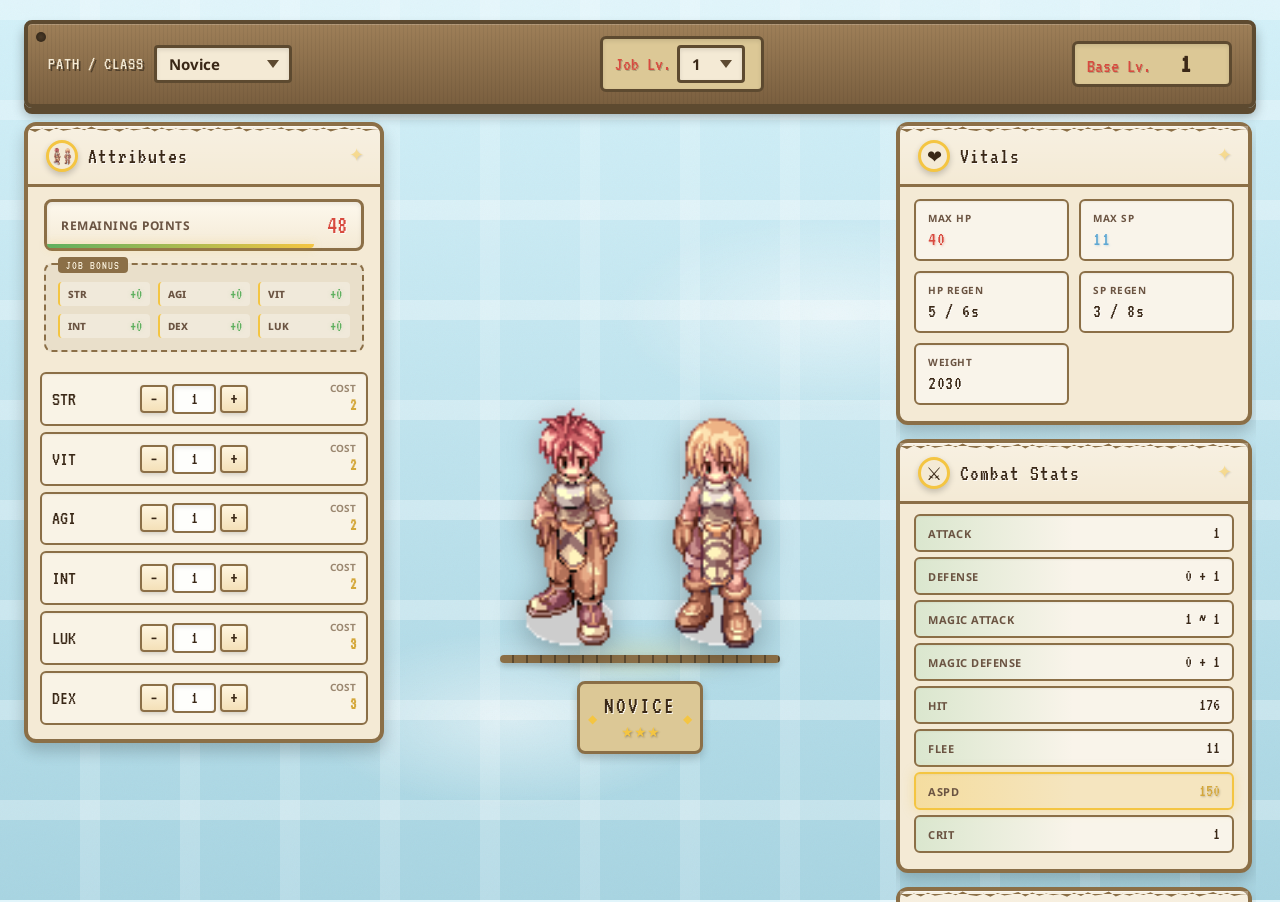
==== commit f31439b7: "Modify: Calculation stats" ====
--- a/Frontend/index.html
+++ b/Frontend/index.html
@@ -30,115 +30,123 @@
                 </select>
             </div>
             <div class="job-level-badge">
-                <span class="lv-text">Lv.</span>
+                <span class="lv-text">Job Lv.</span>
                 <select class="hsr-select" data-stat-input="JOBLV"></select>
             </div>
             <div class="level-badge">
-                <span class="lv-text">Lv.</span>
+                <span class="lv-text">Base Lv.</span>
                 <input type="number" value="1" min="1" max="99" data-stat-input="BASELV" class="hsr-lv-input">
             </div>
         </header>
 
         <main class="content-grid">
 
-            <section class="hsr-card attribute-panel">
-                <div class="hsr-panel-header">
-                    <img src="img/Novice.png" class="hsr-icon" />
-                    <h3>Attributes</h3>
-                </div>
-                <div class="points-display">
-                    <label>Remaining Points</label>
-                    <span data-display="StatusPoints">48</span>
-                </div>
-
-                <div class="job-bonus-display">
-                    <div class="bonus-tag">JOB_BONUS</div>
-                    <div class="bonus-grid">
-                        <div class="bonus-node"><span class="b-label">STR</span><span class="b-val" data-display="BonusStr">+0</span></div>
-                        <div class="bonus-node"><span class="b-label">AGI</span><span class="b-val" data-display="BonusAgi">+0</span></div>
-                        <div class="bonus-node"><span class="b-label">VIT</span><span class="b-val" data-display="BonusVit">+0</span></div>
-                        <div class="bonus-node"><span class="b-label">INT</span><span class="b-val" data-display="BonusInt">+0</span></div>
-                        <div class="bonus-node"><span class="b-label">DEX</span><span class="b-val" data-display="BonusDex">+0</span></div>
-                        <div class="bonus-node"><span class="b-label">LUK</span><span class="b-val" data-display="BonusLuk">+0</span></div>
-                    </div>
-                </div>
-
-                <div class="hsr-stat-list">
-                    <div class="hsr-stat-row">
-                        <div class="stat-info">
-                            <span class="name">STR</span>
-                            <span class="bonus" data-stat-bonus="STR">+{0}</span>
-                        </div>
-                        <div class="hsr-input-wrapper">
-                            <button class="hsr-btn btn-minus" data-type="minus" data-stat="STR">−</button>
-                            <input type="number" value="1" data-stat-input="STR">
-                            <button class="hsr-btn btn-plus" data-type="plus" data-stat="STR">+</button>
-                        </div>
-                        <div class="cost-tag">Cost <span data-display="NextStrCost">2</span></div>
-                    </div>
-                    <div class="hsr-stat-row">
-                        <div class="stat-info">
-                            <span class="name">VIT</span>
-                            <span class="bonus" data-stat-bonus="DEF">+{0}</span>
-                        </div>
-                        <div class="hsr-input-wrapper">
-                            <button class="hsr-btn btn-minus" data-type="minus" data-stat="VIT">−</button>
-                            <input type="number" value="1" data-stat-input="VIT">
-                            <button class="hsr-btn btn-plus" data-type="plus" data-stat="VIT">+</button>
-                        </div>
-                        <div class="cost-tag">Cost <span data-display="NextVitCost">2</span></div>
-                    </div>
-                    <div class="hsr-stat-row">
-                        <div class="stat-info">
-                            <span class="name">AGI</span>
-                            <span class="bonus" data-stat-bonus="AGI">+{0}</span>
-                        </div>
-                        <div class="hsr-input-wrapper">
-                            <button class="hsr-btn btn-minus" data-type="minus" data-stat="AGI">−</button>
-                            <input type="number" value="1" data-stat-input="AGI">
-                            <button class="hsr-btn btn-plus" data-type="plus" data-stat="AGI">+</button>
-                        </div>
-                        <div class="cost-tag">Cost <span data-display="NextAgiCost">2</span></div>
-                    </div>
-                    <div class="hsr-stat-row">
-                        <div class="stat-info">
-                            <span class="name">INT</span>
-                            <span class="bonus" data-stat-bonus="INT">+{0}</span>
-                        </div>
-                        <div class="hsr-input-wrapper">
-                            <button class="hsr-btn btn-minus" data-type="minus" data-stat="INT">−</button>
-                            <input type="number" value="1" data-stat-input="INT">
-                            <button class="hsr-btn btn-plus" data-type="plus" data-stat="INT">+</button>
-                        </div>
-                        <div class="cost-tag">Cost <span data-display="NextIntCost">2</span></div>
-                    </div>
-                    <div class="hsr-stat-row">
-                        <div class="stat-info">
-                            <span class="name">LCK</span>
-                            <span class="bonus" data-stat-bonus="LCK">+{0}</span>
-                        </div>
-                        <div class="hsr-input-wrapper">
-                            <button class="hsr-btn btn-minus" data-type="minus" data-stat="LUK">−</button>
-                            <input type="number" value="1" data-stat-input="LUK">
-                            <button class="hsr-btn btn-plus" data-type="plus" data-stat="LUK">+</button>
-                        </div>
-                        <div class="cost-tag">Cost <span data-display="NextLukCost">3</span></div>
-                    </div>
-                    <div class="hsr-stat-row">
-                        <div class="stat-info">
-                            <span class="name">DEX</span>
-                            <span class="bonus" data-stat-bonus="DEX">+{0}</span>
-                        </div>
-                        <div class="hsr-input-wrapper">
-                            <button class="hsr-btn btn-minus" data-type="minus" data-stat="DEX">−</button>
-                            <input type="number" value="1" data-stat-input="DEX">
-                            <button class="hsr-btn btn-plus" data-type="plus" data-stat="DEX">+</button>
-                        </div>
-                        <div class="cost-tag">Cost <span data-display="NextDexCost">3</span></div>
-                    </div>
-                </div>
-            </section>
-
+            <!-- LEFT COLUMN -->
+            <div class="left-column">
+
+                
+                <!-- ATTRIBUTES CARD -->
+                <section class="hsr-card attribute-panel">
+                    <div class="hsr-panel-header">
+                        <img src="img/Novice.png" class="hsr-icon" />
+                        <h3>Attributes</h3>
+                    </div>
+                    <div class="points-display">
+                        <label>Remaining Points</label>
+                        <span data-display="StatusPoints">48</span>
+                    </div>
+
+                    <div class="job-bonus-display">
+                        <div class="bonus-tag">JOB BONUS</div>
+                        <div class="bonus-grid">
+                            <div class="bonus-node"><span class="b-label">STR</span><span class="b-val" data-display="BonusStr">+0</span></div>
+                            <div class="bonus-node"><span class="b-label">AGI</span><span class="b-val" data-display="BonusAgi">+0</span></div>
+                            <div class="bonus-node"><span class="b-label">VIT</span><span class="b-val" data-display="BonusVit">+0</span></div>
+                            <div class="bonus-node"><span class="b-label">INT</span><span class="b-val" data-display="BonusInt">+0</span></div>
+                            <div class="bonus-node"><span class="b-label">DEX</span><span class="b-val" data-display="BonusDex">+0</span></div>
+                            <div class="bonus-node"><span class="b-label">LUK</span><span class="b-val" data-display="BonusLuk">+0</span></div>
+                        </div>
+                    </div>
+
+                    <div class="hsr-stat-list">
+                        <div class="hsr-stat-row">
+                            <div class="stat-info">
+                                <span class="name">STR</span>
+                                <span class="bonus" data-stat-bonus="STR"></span>
+                            </div>
+                            <div class="hsr-input-wrapper">
+                                <button class="hsr-btn btn-minus" data-type="minus" data-stat="STR">−</button>
+                                <input type="number" value="1" data-stat-input="STR">
+                                <button class="hsr-btn btn-plus" data-type="plus" data-stat="STR">+</button>
+                            </div>
+                            <div class="cost-tag">Cost <span data-display="NextStrCost">2</span></div>
+                        </div>
+                        <div class="hsr-stat-row">
+                            <div class="stat-info">
+                                <span class="name">VIT</span>
+                                <span class="bonus" data-stat-bonus="VIT"></span>
+                            </div>
+                            <div class="hsr-input-wrapper">
+                                <button class="hsr-btn btn-minus" data-type="minus" data-stat="VIT">−</button>
+                                <input type="number" value="1" data-stat-input="VIT">
+                                <button class="hsr-btn btn-plus" data-type="plus" data-stat="VIT">+</button>
+                            </div>
+                            <div class="cost-tag">Cost <span data-display="NextVitCost">2</span></div>
+                        </div>
+                        <div class="hsr-stat-row">
+                            <div class="stat-info">
+                                <span class="name">AGI</span>
+                                <span class="bonus" data-stat-bonus="AGI"></span>
+                            </div>
+                            <div class="hsr-input-wrapper">
+                                <button class="hsr-btn btn-minus" data-type="minus" data-stat="AGI">−</button>
+                                <input type="number" value="1" data-stat-input="AGI">
+                                <button class="hsr-btn btn-plus" data-type="plus" data-stat="AGI">+</button>
+                            </div>
+                            <div class="cost-tag">Cost <span data-display="NextAgiCost">2</span></div>
+                        </div>
+                        <div class="hsr-stat-row">
+                            <div class="stat-info">
+                                <span class="name">INT</span>
+                                <span class="bonus" data-stat-bonus="INT"></span>
+                            </div>
+                            <div class="hsr-input-wrapper">
+                                <button class="hsr-btn btn-minus" data-type="minus" data-stat="INT">−</button>
+                                <input type="number" value="1" data-stat-input="INT">
+                                <button class="hsr-btn btn-plus" data-type="plus" data-stat="INT">+</button>
+                            </div>
+                            <div class="cost-tag">Cost <span data-display="NextIntCost">2</span></div>
+                        </div>
+                        <div class="hsr-stat-row">
+                            <div class="stat-info">
+                                <span class="name">LUK</span>
+                                <span class="bonus" data-stat-bonus="LUK"></span>
+                            </div>
+                            <div class="hsr-input-wrapper">
+                                <button class="hsr-btn btn-minus" data-type="minus" data-stat="LUK">−</button>
+                                <input type="number" value="1" data-stat-input="LUK">
+                                <button class="hsr-btn btn-plus" data-type="plus" data-stat="LUK">+</button>
+                            </div>
+                            <div class="cost-tag">Cost <span data-display="NextLukCost">3</span></div>
+                        </div>
+                        <div class="hsr-stat-row">
+                            <div class="stat-info">
+                                <span class="name">DEX</span>
+                                <span class="bonus" data-stat-bonus="DEX"></span>
+                            </div>
+                            <div class="hsr-input-wrapper">
+                                <button class="hsr-btn btn-minus" data-type="minus" data-stat="DEX">−</button>
+                                <input type="number" value="1" data-stat-input="DEX">
+                                <button class="hsr-btn btn-plus" data-type="plus" data-stat="DEX">+</button>
+                            </div>
+                            <div class="cost-tag">Cost <span data-display="NextDexCost">3</span></div>
+                        </div>
+                    </div>
+                </section>
+
+            </div>
+
+            <!-- CENTER: CHARACTER PREVIEW -->
             <section class="character-preview">
                 <div class="sprite-container">
                     <img src="img/Novice.png" alt="Character Sprite" class="hsr-sprite">
@@ -149,53 +157,96 @@
                 </div>
             </section>
 
-            <section class="hsr-card stats-panel">
-                <div class="hsr-panel-header">
-                    <h3>Combat Stats</h3>
-                </div>
-                <div class="hsr-results-list">
-                    <div class="hsr-res-item">
-                        <span class="res-label">Max HP</span>
-                        <span class="res-value" data-display="MaxHp">1,240</span>
-                    </div>
-                    <div class="hsr-res-item">
-                        <span class="res-label">Max Sp</span>
-                        <span class="res-value" data-display="MaxSp">80</span>
-                    </div>
-                    <div class="hsr-res-item">
-                        <span class="res-label">Attack</span>
-                        <span class="res-value" data-display="Atk">1 + 0</span>
-                    </div>
-                    <div class="hsr-res-item">
-                        <span class="res-label">Defense</span>
-                        <span class="res-value" data-display="Def">0 ~ 1</span>
-                    </div>
-                    <div class="hsr-res-item">
-                        <span class="res-label">Magic Attack</span>
-                        <span class="res-value" data-display="Matk">1 ~ 1</span>
-                    </div>
-                    <div class="hsr-res-item">
-                        <span class="res-label">Magic Defense</span>
-                        <span class="res-value" data-display="Mdef">0 ~ 1</span>
-                    </div>
-                    <div class="hsr-res-item">
-                        <span class="res-label">Hit</span>
-                        <span class="res-value" data-display="Hit">2</span>
-                    </div>
-                    <div class="hsr-res-item">
-                        <span class="res-label">Flee</span>
-                        <span class="res-value" data-display="Flee">2 + 1</span>
-                    </div>
-                    <div class="hsr-res-item highlight">
-                        <span class="res-label">ASPD</span>
-                        <span class="res-value" data-display="Aspd">150</span>
-                    </div>
-                    <div class="hsr-res-item">
-                        <span class="res-label">CRIT</span>
-                        <span class="res-value" data-display="Crit">1</span>
-                    </div>
-                </div>
-            </section>
+            <!-- RIGHT COLUMN -->
+            <div class="right-column">
+
+                <!-- VITALS CARD -->
+                <section class="hsr-card vitals-card">
+                    <div class="hsr-panel-header">
+                        <div class="panel-icon">❤</div>
+                        <h3>Vitals</h3>
+                    </div>
+                    <div class="vitals-grid">
+                        <div class="vital-item">
+                            <span class="vital-label">Max HP</span>
+                            <span class="vital-value hp" data-display="MaxHp">40</span>
+                        </div>
+                        <div class="vital-item">
+                            <span class="vital-label">Max SP</span>
+                            <span class="vital-value sp" data-display="MaxSp">11</span>
+                        </div>
+                        <div class="vital-item">
+                            <span class="vital-label">HP Regen</span>
+                            <span class="vital-value" data-display="HpRegen">5 / 6s</span>
+                        </div>
+                        <div class="vital-item">
+                            <span class="vital-label">SP Regen</span>
+                            <span class="vital-value" data-display="SpRegen">3 / 8s</span>
+                        </div>
+                        <div class="vital-item">
+                            <span class="vital-label">Weight</span>
+                            <span class="vital-value" data-display="MaxWeight">2030</span>
+                        </div>
+                    </div>
+                </section>
+
+                <!-- COMBAT STATS CARD -->
+                <section class="hsr-card stats-panel">
+                    <div class="hsr-panel-header">
+                        <div class="panel-icon">⚔</div>
+                        <h3>Combat Stats</h3>
+                    </div>
+                    <div class="hsr-results-list">
+                        <div class="hsr-res-item">
+                            <span class="res-label">Attack</span>
+                            <span class="res-value" data-display="Atk">1</span>
+                        </div>
+                        <div class="hsr-res-item">
+                            <span class="res-label">Defense</span>
+                            <span class="res-value" data-display="Def">0 + 1</span>
+                        </div>
+                        <div class="hsr-res-item">
+                            <span class="res-label">Magic Attack</span>
+                            <span class="res-value" data-display="Matk">1 ~ 1</span>
+                        </div>
+                        <div class="hsr-res-item">
+                            <span class="res-label">Magic Defense</span>
+                            <span class="res-value" data-display="Mdef">0 + 1</span>
+                        </div>
+                        <div class="hsr-res-item">
+                            <span class="res-label">Hit</span>
+                            <span class="res-value" data-display="Hit">176</span>
+                        </div>
+                        <div class="hsr-res-item">
+                            <span class="res-label">Flee</span>
+                            <span class="res-value" data-display="Flee">11</span>
+                        </div>
+                        <div class="hsr-res-item highlight">
+                            <span class="res-label">ASPD</span>
+                            <span class="res-value" data-display="Aspd">150</span>
+                        </div>
+                        <div class="hsr-res-item">
+                            <span class="res-label">CRIT</span>
+                            <span class="res-value" data-display="Crit">1</span>
+                        </div>
+                    </div>
+                </section>
+
+                <!-- WEAPON CARD -->
+                <section class="hsr-card weapon-card">
+                    <div class="hsr-panel-header">
+                        <div class="panel-icon">🗡</div>
+                        <h3>Weapon</h3>
+                    </div>
+                    <div class="weapon-select-wrap">
+                        <label class="weapon-label">Equipped Type</label>
+                        <select class="hsr-select weapon-select" id="weaponSelect">
+                            <option value="fist">Bare Hands</option>
+                        </select>
+                    </div>
+                </section>
+
+            </div>
 
         </main>
     </div>
--- a/Frontend/css/index.css
+++ b/Frontend/css/index.css
@@ -1,5 +1,4 @@
-﻿
-/* ═══════════════════════════════════════════════════════════════════
+﻿/* ═══════════════════════════════════════════════════════════════════
    RAGNAROK ONLINE STAT CALCULATOR — CSS
    Design Direction: Whimsical Fantasy MMORPG · Modern Nostalgia
    Typography: VT323 (pixelated terminal) · Press Start 2P (8-bit accent)
@@ -24,7 +23,7 @@
     --ro-shadow: rgba(45, 30, 15, 0.25);
     --ro-glow: rgba(244, 197, 66, 0.35);
     /* UI structure */
-    --bg-world: #c4e8f4; /* Soft sky blue background */
+    --bg-world: #c4e8f4;
     --bg-panel: var(--ro-cream);
     --border-main: var(--ro-wood);
     --border-accent: var(--ro-gold);
@@ -62,7 +61,7 @@
 body {
     background:
     /* Tiled cloud pattern */
-    repeating-linear-gradient( 0deg, transparent, transparent 80px, rgba(255, 255, 255, 0.3) 80px, rgba(255, 255, 255, 0.3) 100px ), repeating-linear-gradient( 90deg, transparent, transparent 80px, rgba(255, 255, 255, 0.2) 80px, rgba(255, 255, 255, 0.2) 100px ), linear-gradient(180deg, #d4f1f9 0%, #a8d5e2 100%);
+    repeating-linear-gradient(0deg, transparent, transparent 80px, rgba(255, 255, 255, 0.3) 80px, rgba(255, 255, 255, 0.3) 100px), repeating-linear-gradient(90deg, transparent, transparent 80px, rgba(255, 255, 255, 0.2) 80px, rgba(255, 255, 255, 0.2) 100px), linear-gradient(180deg, #d4f1f9 0%, #a8d5e2 100%);
     color: var(--text-primary);
     font-family: var(--font-body);
     font-size: 15px;
@@ -119,6 +118,25 @@
     min-height: 0;
 }
 
+.left-column,
+.right-column {
+    display: flex;
+    flex-direction: column;
+    gap: 14px;
+}
+
+.right-column {
+    max-height: calc(100vh - 120px); /* Account for header + padding */
+    overflow-y: auto;
+    overflow-x: hidden;
+    padding-right: 4px; /* Space for scrollbar */
+}
+
+    /* Ensure cards inside don't have their own scroll */
+    .right-column .hsr-card {
+        overflow: visible;
+    }
+
 /* ── HEADER (WOODEN SIGNPOST) ─────────────────────────────────────── */
 .hsr-header {
     display: flex;
@@ -137,7 +155,7 @@
         content: '';
         position: absolute;
         inset: 0;
-        background: repeating-linear-gradient( 90deg, transparent, transparent 3px, rgba(0,0,0,0.05) 3px, rgba(0,0,0,0.05) 4px );
+        background: repeating-linear-gradient(90deg, transparent, transparent 3px, rgba(0,0,0,0.05) 3px, rgba(0,0,0,0.05) 4px);
         border-radius: 4px;
         pointer-events: none;
     }
@@ -182,7 +200,6 @@
     padding: 6px 32px 6px 12px;
     cursor: pointer;
     box-shadow: inset 0 2px 4px rgba(0,0,0,0.1);
-    /* Dropdown arrow */
     background-image: url("data:image/svg+xml,%3Csvg xmlns='http://www.w3.org/2000/svg' width='12' height='8'%3E%3Cpath d='M0 0l6 8 6-8z' fill='%235d4a30'/%3E%3C/svg%3E");
     background-repeat: no-repeat;
     background-position: right 10px center;
@@ -200,8 +217,9 @@
         box-shadow: 0 0 0 3px var(--ro-glow);
     }
 
-/* Level badge (scroll ornament) */
-.level-badge, .job-level-badge {
+/* Level badges */
+.level-badge,
+.job-level-badge {
     display: flex;
     align-items: baseline;
     gap: 6px;
@@ -244,12 +262,20 @@
     animation: panelBounceIn 0.4s cubic-bezier(0.68, -0.55, 0.265, 1.55) both;
 }
 
+.vitals-card {
+    animation-delay: 0.0s;
+}
+
 .attribute-panel {
     animation-delay: 0.05s;
 }
 
 .stats-panel {
     animation-delay: 0.10s;
+}
+
+.weapon-card {
+    animation-delay: 0.15s;
 }
 
 @keyframes panelBounceIn {
@@ -314,6 +340,20 @@
     z-index: 1;
 }
 
+.panel-icon {
+    width: 32px;
+    height: 32px;
+    display: flex;
+    align-items: center;
+    justify-content: center;
+    font-size: 18px;
+    border-radius: 50%;
+    border: 3px solid var(--ro-gold);
+    background: var(--ro-cream);
+    box-shadow: 0 3px 6px rgba(0,0,0,0.2);
+    animation: iconBob 2s ease-in-out infinite;
+}
+
 .hsr-icon {
     width: 32px;
     height: 32px;
@@ -345,6 +385,63 @@
     letter-spacing: 1px;
 }
 
+/* ════════════════════════════════════════════════════════════════════
+   VITALS CARD
+════════════════════════════════════════════════════════════════════ */
+.vitals-grid {
+    display: grid;
+    grid-template-columns: 1fr 1fr;
+    gap: 10px;
+    padding: 12px 14px 16px;
+}
+
+.vital-item {
+    display: flex;
+    flex-direction: column;
+    gap: 4px;
+    padding: 10px 12px;
+    background: rgba(255,255,255,0.5);
+    border: 2px solid var(--ro-wood);
+    border-radius: 6px;
+    box-shadow: inset 0 1px 2px rgba(0,0,0,0.05);
+    position: relative;
+    overflow: hidden;
+    transition: all 0.2s;
+}
+
+    .vital-item:hover {
+        background: rgba(255,255,255,0.7);
+        transform: translateX(2px);
+        box-shadow: 0 2px 6px rgba(0,0,0,0.1);
+    }
+
+.vital-label {
+    font-family: var(--font-body);
+    font-size: 10px;
+    font-weight: 700;
+    color: var(--text-secondary);
+    text-transform: uppercase;
+    letter-spacing: 0.5px;
+}
+
+.vital-value {
+    font-family: var(--font-pixel);
+    font-size: 20px;
+    color: var(--text-primary);
+    text-shadow: 1px 1px 0 rgba(255,255,255,0.6);
+    letter-spacing: 0.5px;
+}
+
+    .vital-value.hp {
+        color: var(--ro-ruby);
+        text-shadow: 1px 1px 2px rgba(216, 74, 63, 0.3);
+    }
+
+    .vital-value.sp {
+        color: var(--ro-sky);
+        text-shadow: 1px 1px 2px rgba(95, 168, 211, 0.3);
+    }
+
 /* ── POINTS DISPLAY (STATUS GAUGE) ────────────────────────────────── */
 .points-display {
     display: flex;
@@ -366,7 +463,7 @@
         bottom: 0;
         left: 0;
         height: 4px;
-        width: 85%; /* JS will update this */
+        width: 85%;
         background: linear-gradient(90deg, var(--ro-emerald), var(--ro-gold));
         border-radius: 0 0 4px 4px;
         transition: width 0.5s cubic-bezier(0.4, 0, 0.2, 1);
@@ -389,6 +486,60 @@
         text-shadow: 1px 1px 0 rgba(255,255,255,0.8);
     }
 
+/* ── JOB BONUS DISPLAY ────────────────────────────────────────────── */
+.job-bonus-display {
+    margin: 0 16px 12px;
+    padding: 12px;
+    background: rgba(45, 30, 15, 0.05);
+    border: 2px dashed var(--ro-wood);
+    border-radius: 8px;
+    position: relative;
+}
+
+.bonus-tag {
+    position: absolute;
+    top: -8px;
+    left: 12px;
+    background: var(--ro-wood);
+    color: var(--ro-cream);
+    font-family: var(--font-pixel);
+    font-size: 12px;
+    padding: 2px 8px;
+    border-radius: 4px;
+    letter-spacing: 1px;
+}
+
+.bonus-grid {
+    display: grid;
+    grid-template-columns: repeat(3, 1fr);
+    gap: 8px;
+    margin-top: 5px;
+}
+
+.bonus-node {
+    display: flex;
+    justify-content: space-between;
+    align-items: center;
+    background: rgba(255, 255, 255, 0.3);
+    padding: 4px 8px;
+    border-radius: 4px;
+    border-left: 2px solid var(--ro-gold);
+}
+
+.b-label {
+    font-family: var(--font-body);
+    font-size: 10px;
+    font-weight: 800;
+    color: var(--text-secondary);
+}
+
+.b-val {
+    font-family: var(--font-pixel);
+    font-size: 16px;
+    color: var(--ro-emerald);
+    text-shadow: 0 0 5px rgba(95, 176, 95, 0.2);
+}
+
 /* ── STAT ROWS ────────────────────────────────────────────────────── */
 .hsr-stat-list {
     padding: 8px 12px 14px;
@@ -401,7 +552,7 @@
 
 .hsr-stat-row {
     display: grid;
-    grid-template-columns: 70px 1fr 58px;
+    grid-template-columns: 80px 1fr 60px;
     align-items: center;
     gap: 8px;
     padding: 8px 10px;
@@ -508,7 +659,6 @@
         box-shadow: 0 0 0 3px var(--ro-glow);
     }
 
-/* Cost tag */
 .cost-tag {
     text-align: right;
     font-family: var(--font-body);
@@ -569,7 +719,7 @@
         transform: translateX(-50%);
         width: 280px;
         height: 8px;
-        background: repeating-linear-gradient( 90deg, var(--ro-wood) 0px, var(--ro-wood) 12px, var(--ro-wood-dark) 12px, var(--ro-wood-dark) 14px );
+        background: repeating-linear-gradient(90deg, var(--ro-wood) 0px, var(--ro-wood) 12px, var(--ro-wood-dark) 12px, var(--ro-wood-dark) 14px);
         border-radius: 4px;
         box-shadow: 0 3px 6px rgba(0,0,0,0.2);
     }
@@ -678,6 +828,7 @@
     position: relative;
     overflow: hidden;
     transition: all 0.2s;
+    width: 100%;
 }
 
     .hsr-res-item:hover {
@@ -734,65 +885,31 @@
     text-shadow: 1px 1px 2px rgba(0,0,0,0.2);
 }
 
-/* ── JOB BONUS DISPLAY ───────────────────────────────────────────── */
-.job-bonus-display {
-    margin: 0 16px 12px;
-    padding: 12px;
-    background: rgba(45, 30, 15, 0.05); /* Slight darkening */
-    border: 2px dashed var(--ro-wood);
-    border-radius: 8px;
-    position: relative;
-}
-
-.bonus-tag {
-    position: absolute;
-    top: -8px;
-    left: 12px;
-    background: var(--ro-wood);
-    color: var(--ro-cream);
-    font-family: var(--font-pixel);
-    font-size: 12px;
-    padding: 2px 8px;
-    border-radius: 4px;
-    letter-spacing: 1px;
-}
-
-.bonus-grid {
-    display: grid;
-    grid-template-columns: repeat(3, 1fr); /* 3x2 grid */
-    gap: 8px;
-    margin-top: 5px;
-}
-
-.bonus-node {
-    display: flex;
-    justify-content: space-between;
-    align-items: center;
-    background: rgba(255, 255, 255, 0.3);
-    padding: 4px 8px;
-    border-radius: 4px;
-    border-left: 2px solid var(--ro-gold);
-}
-
-.b-label {
+/* ════════════════════════════════════════════════════════════════════
+   WEAPON CARD
+════════════════════════════════════════════════════════════════════ */
+.weapon-select-wrap {
+    padding: 12px 16px 16px;
+    display: flex;
+    flex-direction: column;
+    gap: 10px;
+}
+
+.weapon-label {
     font-family: var(--font-body);
-    font-size: 10px;
-    font-weight: 800;
+    font-size: 11px;
+    font-weight: 700;
     color: var(--text-secondary);
-}
-
-.b-val {
-    font-family: var(--font-pixel);
-    font-size: 16px;
-    color: var(--ro-emerald);
-    text-shadow: 0 0 5px rgba(95, 176, 95, 0.2);
-}
-
-/* Update the hsr-stat-row to fit better */
-.hsr-stat-row {
-    grid-template-columns: 80px 1fr 60px; /* Widened label slightly */
-}
-
+    text-transform: uppercase;
+    letter-spacing: 0.8px;
+}
+
+.weapon-select {
+    width: 100%;
+    padding: 8px 36px 8px 12px;
+}
+
+/* ── UTILITY ──────────────────────────────────────────────────────── */
 .stat-input.flash-reset {
     animation: flash-red 0.5s ease;
 }
@@ -805,4 +922,23 @@
     100% {
         background-color: transparent;
     }
-}+}
+
+/* ── SCROLLBAR ────────────────────────────────────────────────────── */
+::-webkit-scrollbar {
+    width: 8px;
+}
+
+::-webkit-scrollbar-track {
+    background: rgba(139, 111, 71, 0.1);
+}
+
+::-webkit-scrollbar-thumb {
+    background: var(--ro-wood);
+    border-radius: 4px;
+    border: 2px solid var(--ro-cream);
+}
+
+    ::-webkit-scrollbar-thumb:hover {
+        background: var(--ro-wood-dark);
+    }
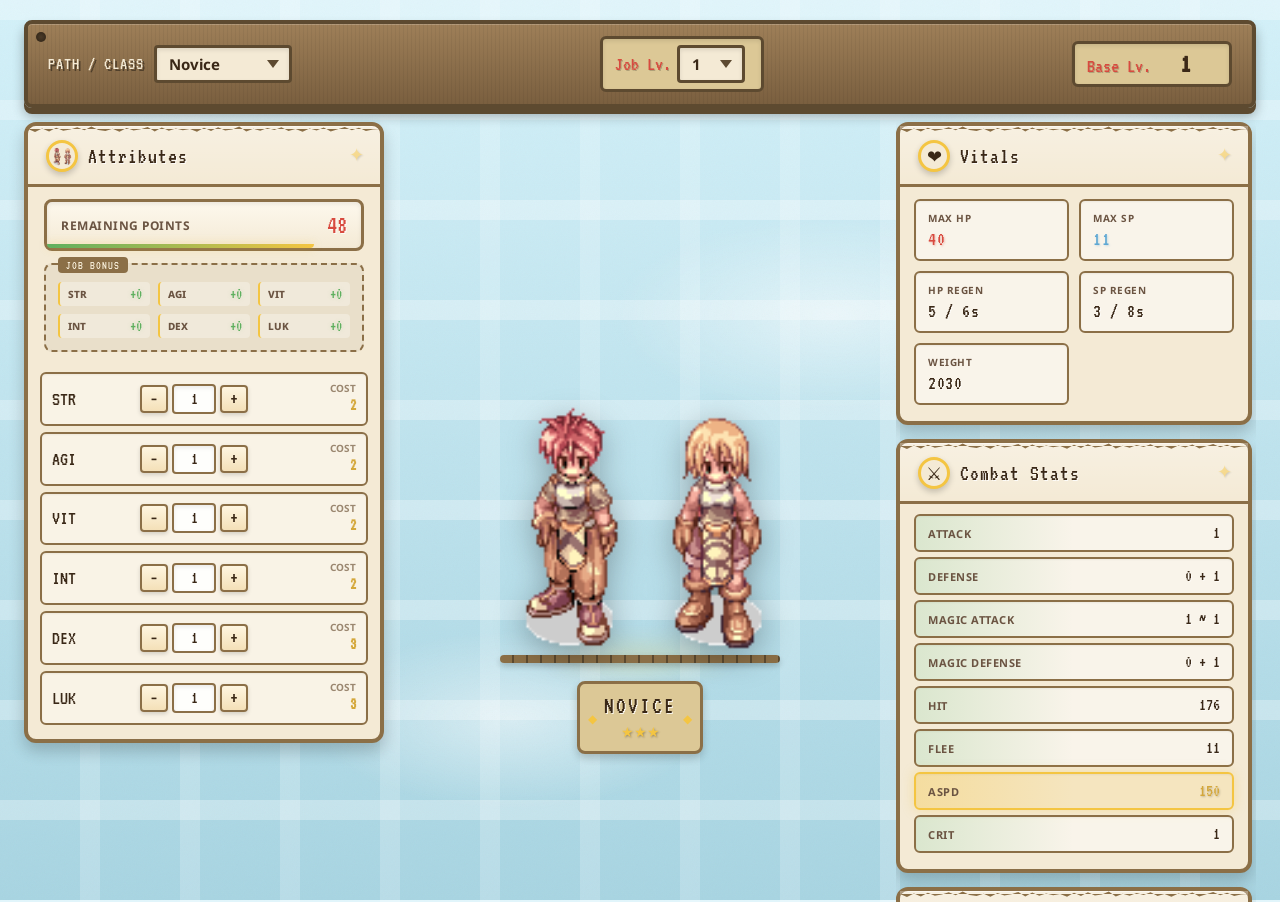
==== commit be6e18f2: "Modify: Calculation of status" ====
--- a/Frontend/index.html
+++ b/Frontend/index.html
@@ -83,6 +83,18 @@
                         </div>
                         <div class="hsr-stat-row">
                             <div class="stat-info">
+                                <span class="name">AGI</span>
+                                <span class="bonus" data-stat-bonus="AGI"></span>
+                            </div>
+                            <div class="hsr-input-wrapper">
+                                <button class="hsr-btn btn-minus" data-type="minus" data-stat="AGI">−</button>
+                                <input type="number" value="1" data-stat-input="AGI">
+                                <button class="hsr-btn btn-plus" data-type="plus" data-stat="AGI">+</button>
+                            </div>
+                            <div class="cost-tag">Cost <span data-display="NextAgiCost">2</span></div>
+                        </div>
+                        <div class="hsr-stat-row">
+                            <div class="stat-info">
                                 <span class="name">VIT</span>
                                 <span class="bonus" data-stat-bonus="VIT"></span>
                             </div>
@@ -95,18 +107,6 @@
                         </div>
                         <div class="hsr-stat-row">
                             <div class="stat-info">
-                                <span class="name">AGI</span>
-                                <span class="bonus" data-stat-bonus="AGI"></span>
-                            </div>
-                            <div class="hsr-input-wrapper">
-                                <button class="hsr-btn btn-minus" data-type="minus" data-stat="AGI">−</button>
-                                <input type="number" value="1" data-stat-input="AGI">
-                                <button class="hsr-btn btn-plus" data-type="plus" data-stat="AGI">+</button>
-                            </div>
-                            <div class="cost-tag">Cost <span data-display="NextAgiCost">2</span></div>
-                        </div>
-                        <div class="hsr-stat-row">
-                            <div class="stat-info">
                                 <span class="name">INT</span>
                                 <span class="bonus" data-stat-bonus="INT"></span>
                             </div>
@@ -119,6 +119,18 @@
                         </div>
                         <div class="hsr-stat-row">
                             <div class="stat-info">
+                                <span class="name">DEX</span>
+                                <span class="bonus" data-stat-bonus="DEX"></span>
+                            </div>
+                            <div class="hsr-input-wrapper">
+                                <button class="hsr-btn btn-minus" data-type="minus" data-stat="DEX">−</button>
+                                <input type="number" value="1" data-stat-input="DEX">
+                                <button class="hsr-btn btn-plus" data-type="plus" data-stat="DEX">+</button>
+                            </div>
+                            <div class="cost-tag">Cost <span data-display="NextDexCost">3</span></div>
+                        </div>
+                        <div class="hsr-stat-row">
+                            <div class="stat-info">
                                 <span class="name">LUK</span>
                                 <span class="bonus" data-stat-bonus="LUK"></span>
                             </div>
@@ -129,18 +141,7 @@
                             </div>
                             <div class="cost-tag">Cost <span data-display="NextLukCost">3</span></div>
                         </div>
-                        <div class="hsr-stat-row">
-                            <div class="stat-info">
-                                <span class="name">DEX</span>
-                                <span class="bonus" data-stat-bonus="DEX"></span>
-                            </div>
-                            <div class="hsr-input-wrapper">
-                                <button class="hsr-btn btn-minus" data-type="minus" data-stat="DEX">−</button>
-                                <input type="number" value="1" data-stat-input="DEX">
-                                <button class="hsr-btn btn-plus" data-type="plus" data-stat="DEX">+</button>
-                            </div>
-                            <div class="cost-tag">Cost <span data-display="NextDexCost">3</span></div>
-                        </div>
+
                     </div>
                 </section>
 
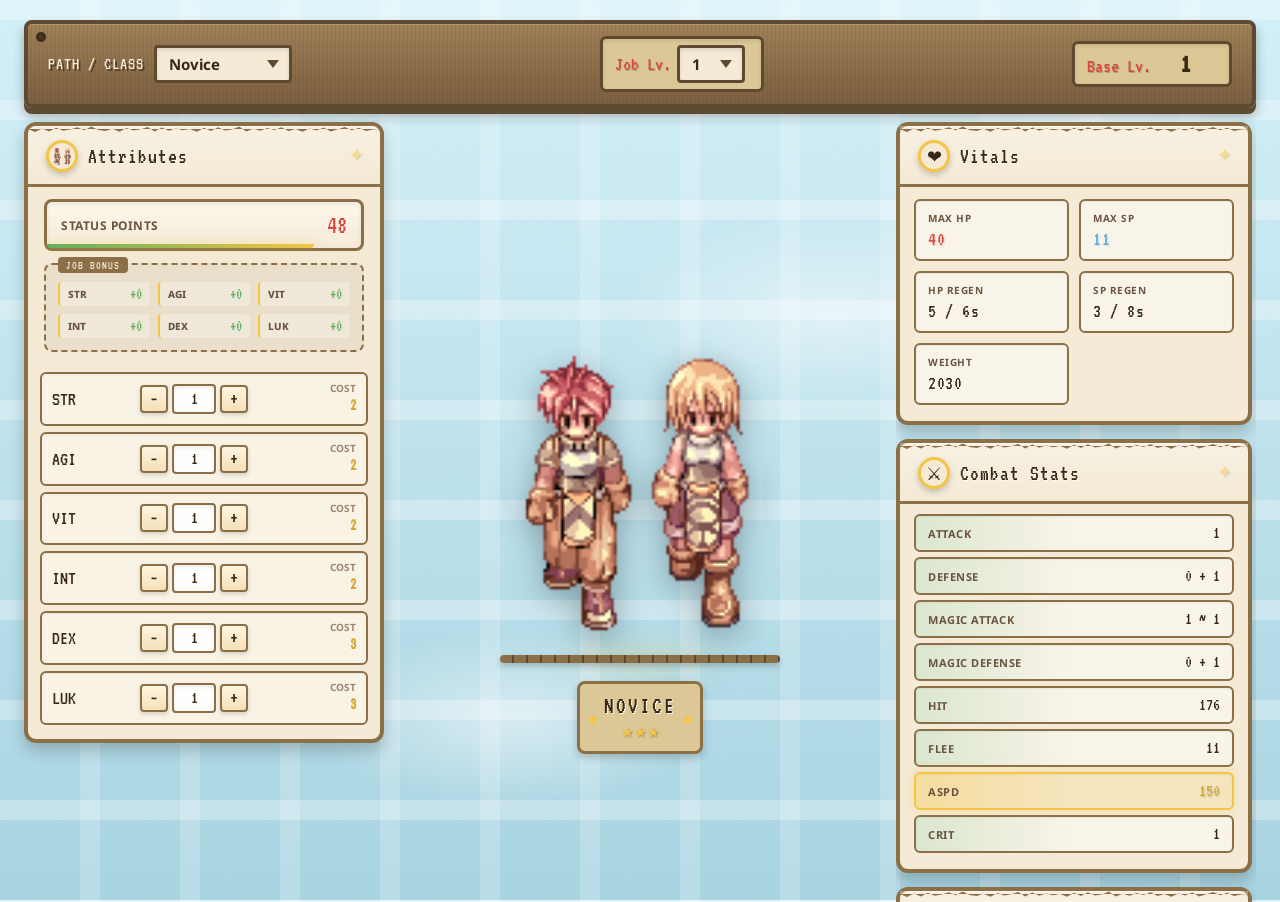
==== commit e608837f: "modify: ASPD calculation again" ====
--- a/Frontend/index.html
+++ b/Frontend/index.html
@@ -52,7 +52,7 @@
                         <h3>Attributes</h3>
                     </div>
                     <div class="points-display">
-                        <label>Remaining Points</label>
+                        <label>Status Points</label>
                         <span data-display="StatusPoints">48</span>
                     </div>
 
--- a/Frontend/css/index.css
+++ b/Frontend/css/index.css
@@ -732,6 +732,7 @@
     animation: spriteHover 4s ease-in-out infinite;
     position: relative;
     z-index: 1;
+    margin-bottom: 30px;
 }
 
 @keyframes spriteHover {
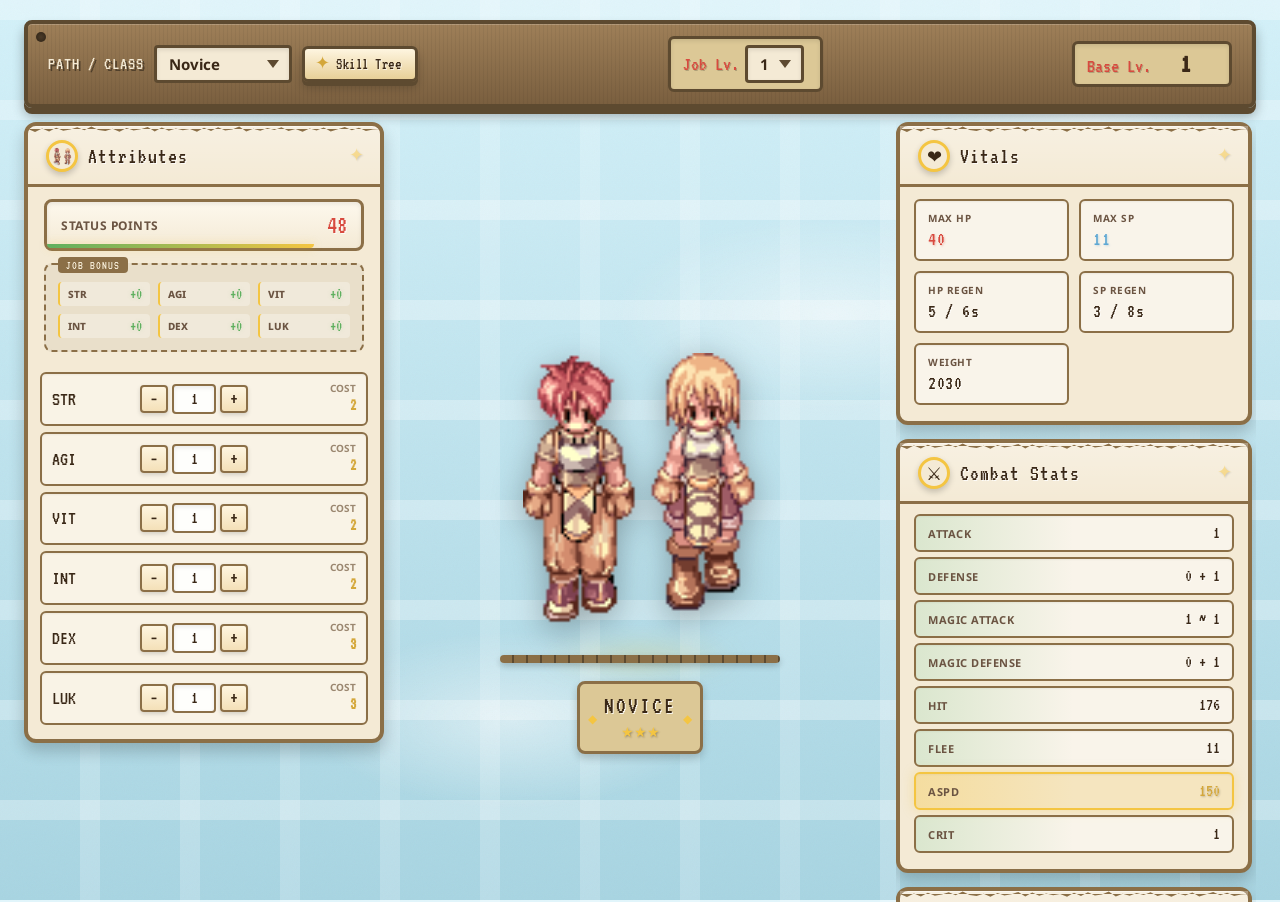
==== commit 0a5d18db: "add: Skill tree" ====
--- a/Frontend/index.html
+++ b/Frontend/index.html
@@ -28,6 +28,10 @@
                     <option>Merchant</option>
                     <option>Thief</option>
                 </select>
+                <button class="skill-tree-btn" onclick="window.location.href='skilltree.html'" title="Open Skill Tree">
+                    <span class="skill-tree-btn-icon">✦</span>
+                    <span class="skill-tree-btn-label">Skill Tree</span>
+                </button>
             </div>
             <div class="job-level-badge">
                 <span class="lv-text">Job Lv.</span>
--- a/Frontend/css/index.css
+++ b/Frontend/css/index.css
@@ -943,3 +943,78 @@
     ::-webkit-scrollbar-thumb:hover {
         background: var(--ro-wood-dark);
     }
+
+@keyframes flash-red {
+    0% {
+        background-color: rgba(255, 77, 77, 0.5);
+        transform: translateX(0);
+    }
+
+    25% {
+        transform: translateX(-5px);
+    }
+
+    50% {
+        transform: translateX(5px);
+    }
+
+    75% {
+        transform: translateX(-5px);
+    }
+
+    100% {
+        background-color: transparent;
+        transform: translateX(0);
+    }
+}
+
+.flash-reset {
+    animation: flash-red 0.4s ease-in-out;
+    border-color: #ff4d4d !important;
+}
+
+/* ── SKILL TREE BUTTON ─────────────────────────────────────── */
+.skill-tree-btn {
+    display: flex;
+    align-items: center;
+    gap: 6px;
+    padding: 6px 14px 6px 10px;
+    background: linear-gradient(180deg, #fef5e0 0%, #e8d098 100%);
+    border: 3px solid var(--ro-wood-dark);
+    border-radius: 6px;
+    box-shadow: 0 4px 0 var(--ro-wood-dark), 0 6px 10px rgba(0,0,0,0.2);
+    font-family: var(--font-pixel);
+    font-size: 16px;
+    color: var(--text-primary);
+    cursor: pointer;
+    text-decoration: none;
+    transition: all 0.12s;
+    white-space: nowrap;
+    position: relative;
+    z-index: 1;
+}
+
+    .skill-tree-btn:hover {
+        background: linear-gradient(180deg, var(--ro-gold) 0%, var(--ro-gold-dim) 100%);
+        border-color: var(--ro-wood-dark);
+        transform: translateY(-2px);
+        box-shadow: 0 6px 0 var(--ro-wood-dark), 0 8px 14px rgba(0,0,0,0.25);
+    }
+
+    .skill-tree-btn:active {
+        transform: translateY(2px);
+        box-shadow: 0 2px 0 var(--ro-wood-dark), 0 3px 6px rgba(0,0,0,0.2);
+    }
+
+.skill-tree-btn-icon {
+    font-size: 18px;
+    color: var(--ro-gold-dim);
+    animation: flourishPulse 3s ease-in-out infinite;
+    line-height: 1;
+}
+
+.skill-tree-btn-label {
+    font-size: 16px;
+    letter-spacing: 0.5px;
+    text-shadow: 1px 1px 0 rgba(255,255,255,0.6);
+}
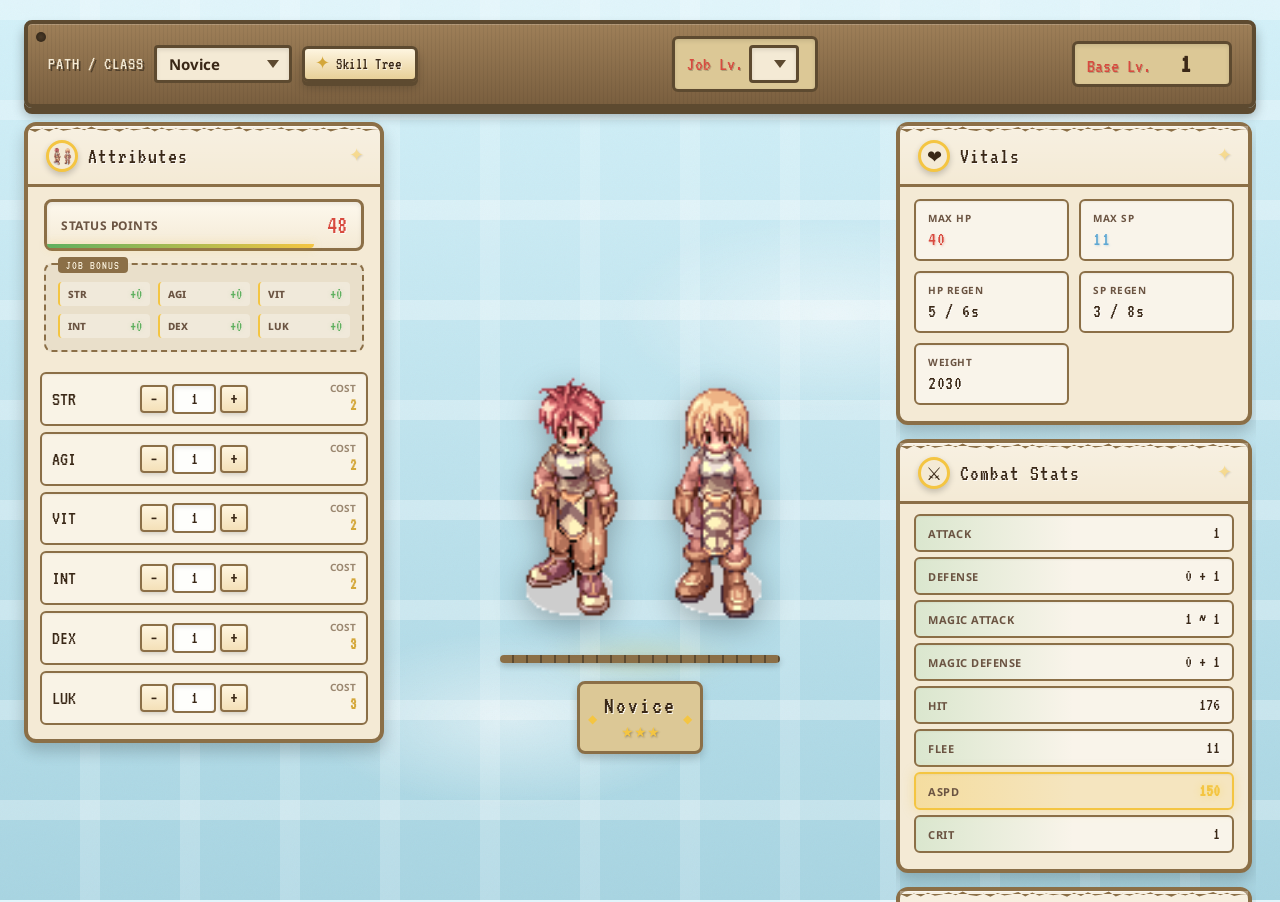
==== commit 47eca937: "add: stats" ====
--- a/Frontend/index.html
+++ b/Frontend/index.html
@@ -1,4 +1,4 @@
-﻿<!DOCTYPE html>
+<!DOCTYPE html>
 <html lang="en">
 <head>
     <meta charset="UTF-8">
@@ -63,12 +63,12 @@
                     <div class="job-bonus-display">
                         <div class="bonus-tag">JOB BONUS</div>
                         <div class="bonus-grid">
-                            <div class="bonus-node"><span class="b-label">STR</span><span class="b-val" data-display="BonusStr">+0</span></div>
-                            <div class="bonus-node"><span class="b-label">AGI</span><span class="b-val" data-display="BonusAgi">+0</span></div>
-                            <div class="bonus-node"><span class="b-label">VIT</span><span class="b-val" data-display="BonusVit">+0</span></div>
-                            <div class="bonus-node"><span class="b-label">INT</span><span class="b-val" data-display="BonusInt">+0</span></div>
-                            <div class="bonus-node"><span class="b-label">DEX</span><span class="b-val" data-display="BonusDex">+0</span></div>
-                            <div class="bonus-node"><span class="b-label">LUK</span><span class="b-val" data-display="BonusLuk">+0</span></div>
+                            <div class="bonus-node"><span class="b-label">STR</span><span class="b-val" data-display="JobBonusStr">+0</span></div>
+                            <div class="bonus-node"><span class="b-label">AGI</span><span class="b-val" data-display="JobBonusAgi">+0</span></div>
+                            <div class="bonus-node"><span class="b-label">VIT</span><span class="b-val" data-display="JobBonusVit">+0</span></div>
+                            <div class="bonus-node"><span class="b-label">INT</span><span class="b-val" data-display="JobBonusInt">+0</span></div>
+                            <div class="bonus-node"><span class="b-label">DEX</span><span class="b-val" data-display="JobBonusDex">+0</span></div>
+                            <div class="bonus-node"><span class="b-label">LUK</span><span class="b-val" data-display="JobBonusLuk">+0</span></div>
                         </div>
                     </div>
 
@@ -237,6 +237,17 @@
                     </div>
                 </section>
 
+                <!-- SKILL BONUSES CARD -->
+                <section class="hsr-card skill-bonuses-card">
+                    <div class="hsr-panel-header">
+                        <div class="panel-icon">✦</div>
+                        <h3>Skill Bonuses</h3>
+                    </div>
+                    <div class="skill-bonuses-list" id="skillBonusesList">
+                        <div class="no-bonuses">No active skill bonuses</div>
+                    </div>
+                </section>
+
                 <!-- WEAPON CARD -->
                 <section class="hsr-card weapon-card">
                     <div class="hsr-panel-header">
--- a/Frontend/css/index.css
+++ b/Frontend/css/index.css
@@ -1,4 +1,4 @@
-﻿/* ═══════════════════════════════════════════════════════════════════
+/* ═══════════════════════════════════════════════════════════════════
    RAGNAROK ONLINE STAT CALCULATOR — CSS
    Design Direction: Whimsical Fantasy MMORPG · Modern Nostalgia
    Typography: VT323 (pixelated terminal) · Press Start 2P (8-bit accent)
@@ -881,10 +881,47 @@
     z-index: 1;
 }
 
-.hsr-res-item.highlight .res-value {
-    color: var(--ro-gold-dim);
-    text-shadow: 1px 1px 2px rgba(0,0,0,0.2);
-}
+  .hsr-res-item.highlight .res-value {
+      color: var(--ro-gold);
+      font-weight: 700;
+      text-shadow: 0 0 8px rgba(255,215,0,0.3);
+  }
+
+  /* ── SKILL BONUSES ───────────────────────────────────────── */
+  .skill-bonuses-list {
+      padding: 12px 16px;
+      display: flex;
+      flex-direction: column;
+      gap: 8px;
+      max-height: 200px;
+      overflow-y: auto;
+  }
+
+  .skill-bonus-tag {
+      background: rgba(255, 215, 0, 0.1);
+      border: 1px solid rgba(255, 215, 0, 0.3);
+      border-radius: 4px;
+      padding: 6px 10px;
+      font-family: 'Share Tech Mono', monospace;
+      font-size: 13px;
+      color: #1a1a1a;
+      display: flex;
+      align-items: center;
+  }
+
+  .skill-bonus-tag::before {
+      content: '✦';
+      margin-right: 8px;
+      color: var(--ro-gold);
+  }
+
+  .no-bonuses {
+      text-align: center;
+      color: #888;
+      font-style: italic;
+      font-size: 13px;
+      padding: 20px 0;
+  }
 
 /* ════════════════════════════════════════════════════════════════════
    WEAPON CARD
